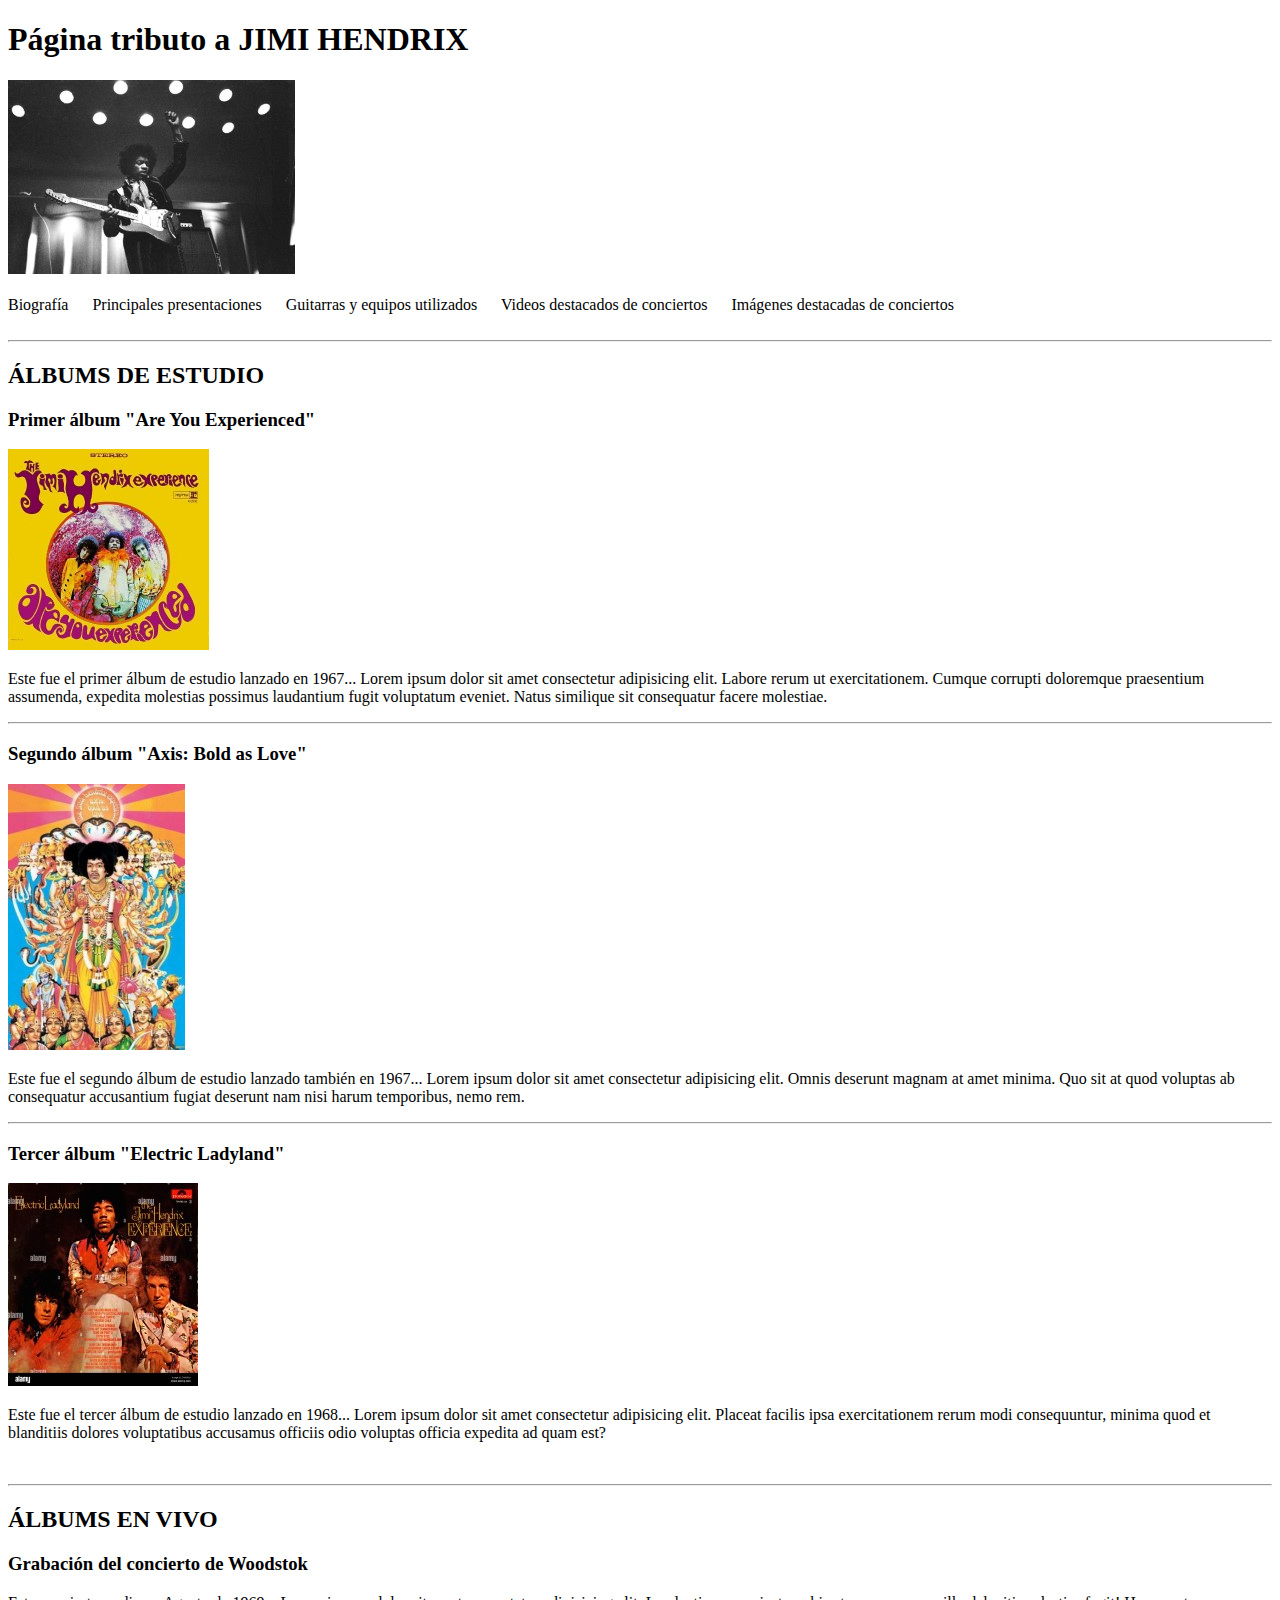
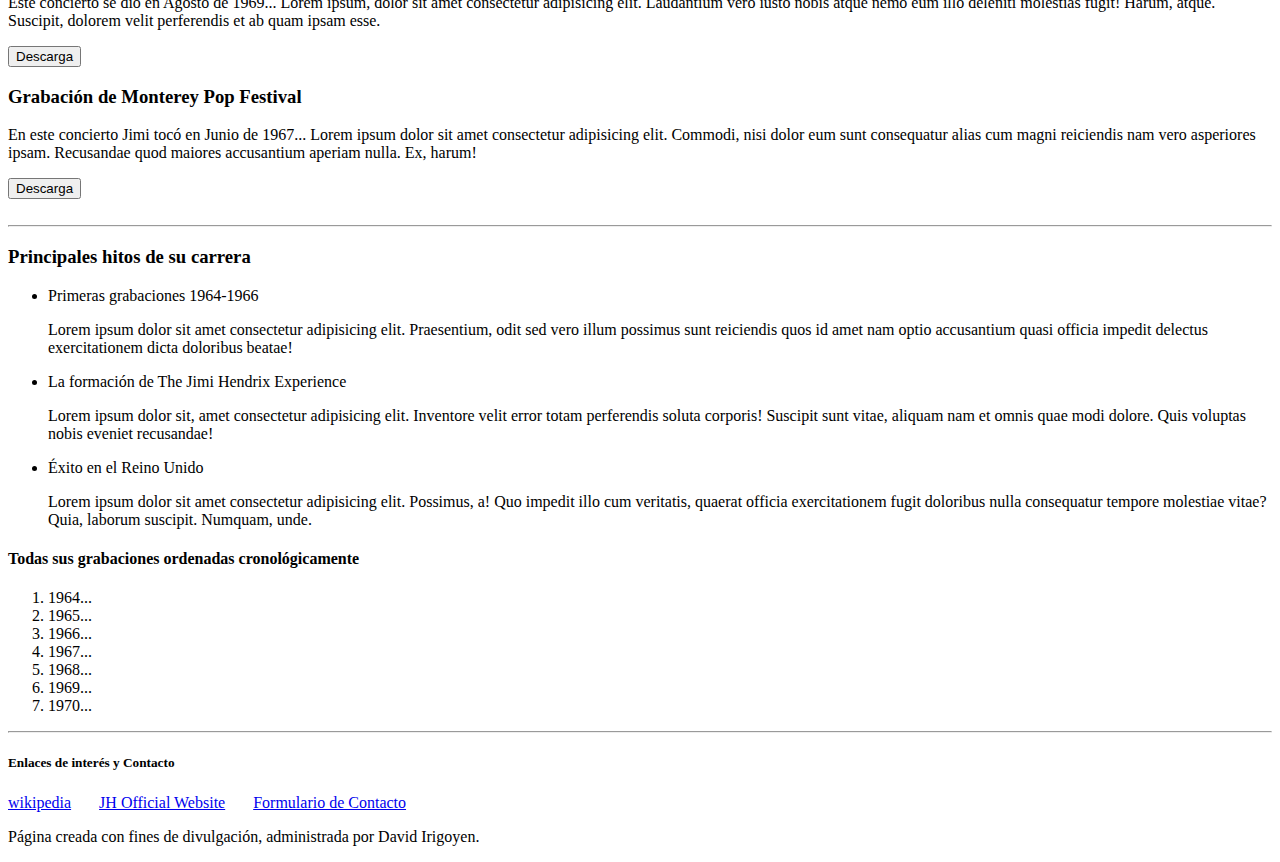
==== index.html @ 9075b4a0 "First commit: HTML file" ====
<!DOCTYPE html>
<html lang="es">

<head>
    <meta charset="UTF-8">
    <meta name="viewport" content="width=device-width, initial-scale=1.0">
    <title>Mi primer sitio web</title>
</head>

<body>
    <header>
        <h1> Página tributo a JIMI HENDRIX</h1>

        <div>

            <img src="Jimi-Hendrix-1967-Helsinki 2.jpg" />
 
         </div>
        
        <br />
        
        <div>
            <span>Biografía</span>&nbsp &nbsp &nbsp
            <span>Principales presentaciones</span>&nbsp &nbsp &nbsp
            <span>Guitarras y equipos utilizados</span>&nbsp &nbsp &nbsp
            <span>Videos destacados de conciertos</span>&nbsp &nbsp &nbsp
            <span>Imágenes destacadas de conciertos</span>
        <div />
     
    </header>
    
    <br />

    <hr />
    
    <main>

        <section>

            <h2>ÁLBUMS DE ESTUDIO</h2>

                <article>

                    <h3>Primer álbum "Are You Experienced"</h3>

                    <img src="Are_You_Experienced_-_US_cover-edit.jpg" 
                    
                    <div>

                        <p>Este fue el primer álbum de estudio lanzado en 1967... Lorem ipsum dolor sit amet consectetur adipisicing 
                            elit. Labore rerum ut exercitationem. Cumque corrupti doloremque praesentium assumenda, expedita molestias possimus laudantium fugit voluptatum eveniet. Natus
                            similique sit consequatur facere molestiae.</p>

                    </div>

                </article>
            
            <hr />    
                
                <article>

                    <h3>Segundo álbum "Axis: Bold as Love"</h3>

                    <img src="axis.jpg"

                    <div>

                        <p>Este fue el segundo álbum de estudio lanzado también en 1967... Lorem ipsum dolor sit amet consectetur 
                            adipisicing elit. Omnis deserunt magnam at amet minima. Quo sit at quod voluptas
                            ab consequatur accusantium fugiat deserunt nam nisi harum temporibus, nemo rem.</p>
                            
                    </div>
                    
                </article>

            <hr />

                <article>

                    <h3>Tercer álbum "Electric Ladyland"</h3>

                    <img src="electric ladyland.jpg"

                    <div>

                        <p>Este fue el tercer álbum de estudio lanzado en 1968... Lorem ipsum dolor sit amet 
                        consectetur adipisicing elit. Placeat facilis ipsa exercitationem rerum modi consequuntur,
                        minima quod et blanditiis dolores voluptatibus accusamus officiis odio voluptas officia expedita 
                        ad quam est?

                        </p>

                    </div>

                </article>

        </section>
                <br />
                <hr />
        <section>

            <h2>ÁLBUMS EN VIVO</h2>

                <article>

                    <h3>Grabación del concierto de Woodstok</h3>

                    <p>Este concierto se dio en Agosto de 1969... Lorem ipsum, dolor sit amet consectetur adipisicing elit. Laudantium vero iusto nobis atque nemo eum illo deleniti molestias fugit!
                    Harum, atque. Suscipit, dolorem velit perferendis et ab quam ipsam esse. </p>
                        
                    <button>Descarga</button>

                </article>

                <article>

                    <h3>Grabación de Monterey Pop Festival</h3>

                    <p>En este concierto Jimi tocó en Junio de 1967... Lorem ipsum dolor sit amet consectetur adipisicing elit. Commodi, nisi dolor eum sunt consequatur alias cum magni
                    reiciendis nam vero asperiores ipsam. Recusandae quod maiores accusantium aperiam nulla. Ex, harum!
                    </p>

                    <button>Descarga</button>

                </article>

        </section>
        <br />
        <hr />
        <section>
            <article>
                <h3>Principales hitos de su carrera</h3>

            <ul>
                <li>Primeras grabaciones 1964-1966</li>
                    <p>Lorem ipsum dolor sit amet consectetur adipisicing elit. Praesentium, odit sed vero illum possimus sunt reiciendis quos
                    id amet nam optio accusantium quasi officia impedit delectus exercitationem dicta doloribus beatae!</p>
                
                <li>La formación de The Jimi Hendrix Experience</li>
                    <p>Lorem ipsum dolor sit, amet consectetur adipisicing elit. Inventore velit error totam perferendis soluta corporis!
                    Suscipit sunt vitae, aliquam nam et omnis quae modi dolore. Quis voluptas nobis eveniet recusandae!</p>    
                
                <li>Éxito en el Reino Unido</li>
                    <p>Lorem ipsum dolor sit amet consectetur adipisicing elit. Possimus, a! Quo impedit illo cum veritatis, quaerat officia
                    exercitationem fugit doloribus nulla consequatur tempore molestiae vitae? Quia, laborum suscipit. Numquam, unde.</p>
                 
            </ul>
            
                <h4>Todas sus grabaciones ordenadas cronológicamente</h4>

                <ol>
                    <li>1964...</li>
                    <li>1965...</li>
                    <li>1966...</li>
                    <li>1967...</li>
                    <li>1968...</li>
                    <li>1969...</li>
                    <li>1970...</li>
                </ol>
            </article>
              
        </section>

    </main>

<hr />

<footer>
    
    <h5>Enlaces de interés y Contacto</h5>
       
    <div>
        <span> 
            <a href="https://es.wikipedia.org/wiki/Jimi_Hendrix">wikipedia</a>
        </span>
    &nbsp &nbsp &nbsp
        <span>
            <a href="https://www.jimihendrix.com/">JH Official Website</a>
        </span>
    &nbsp &nbsp &nbsp    
        <span>
            <a href="Formulario.html">Formulario de Contacto</a>
        </span>
    </div>

    <div>
        <p>Página creada con fines de divulgación, administrada por David Irigoyen.</p>
    </div>
    
</footer>

</body>

</html>
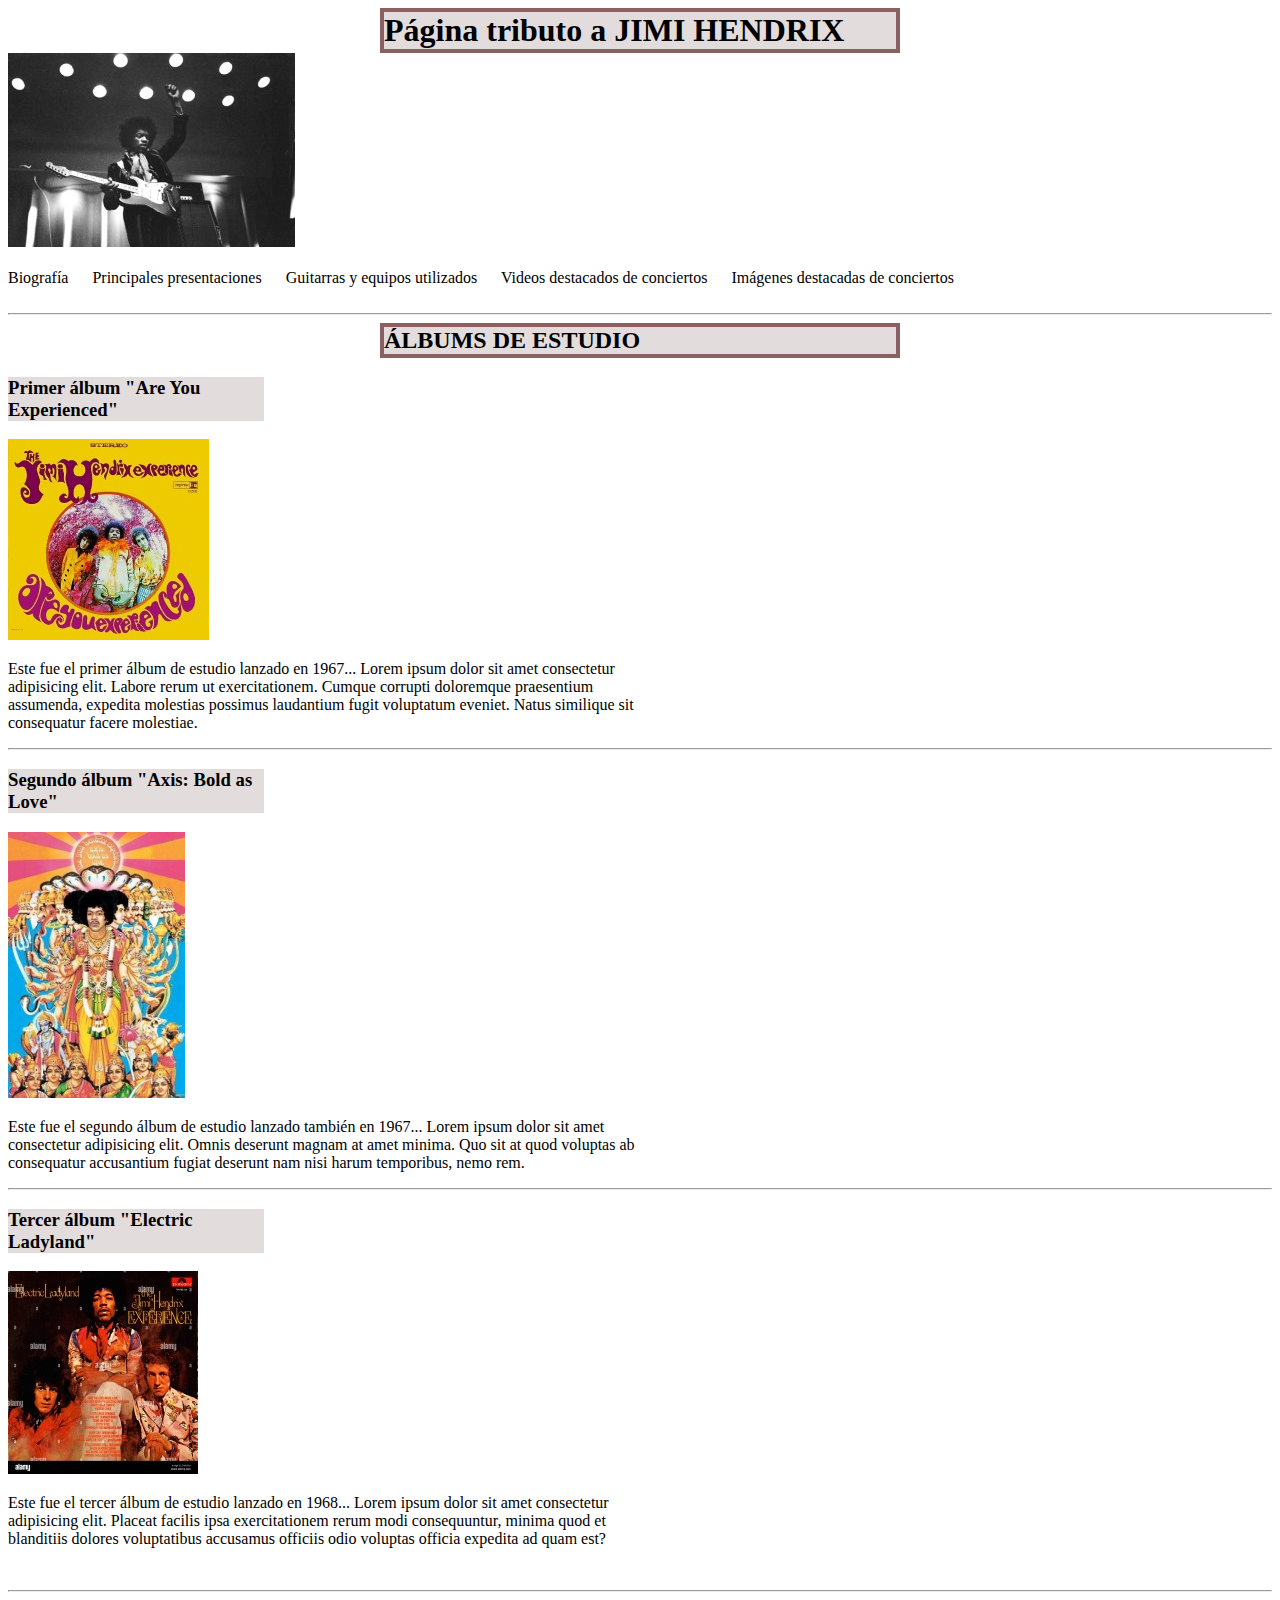
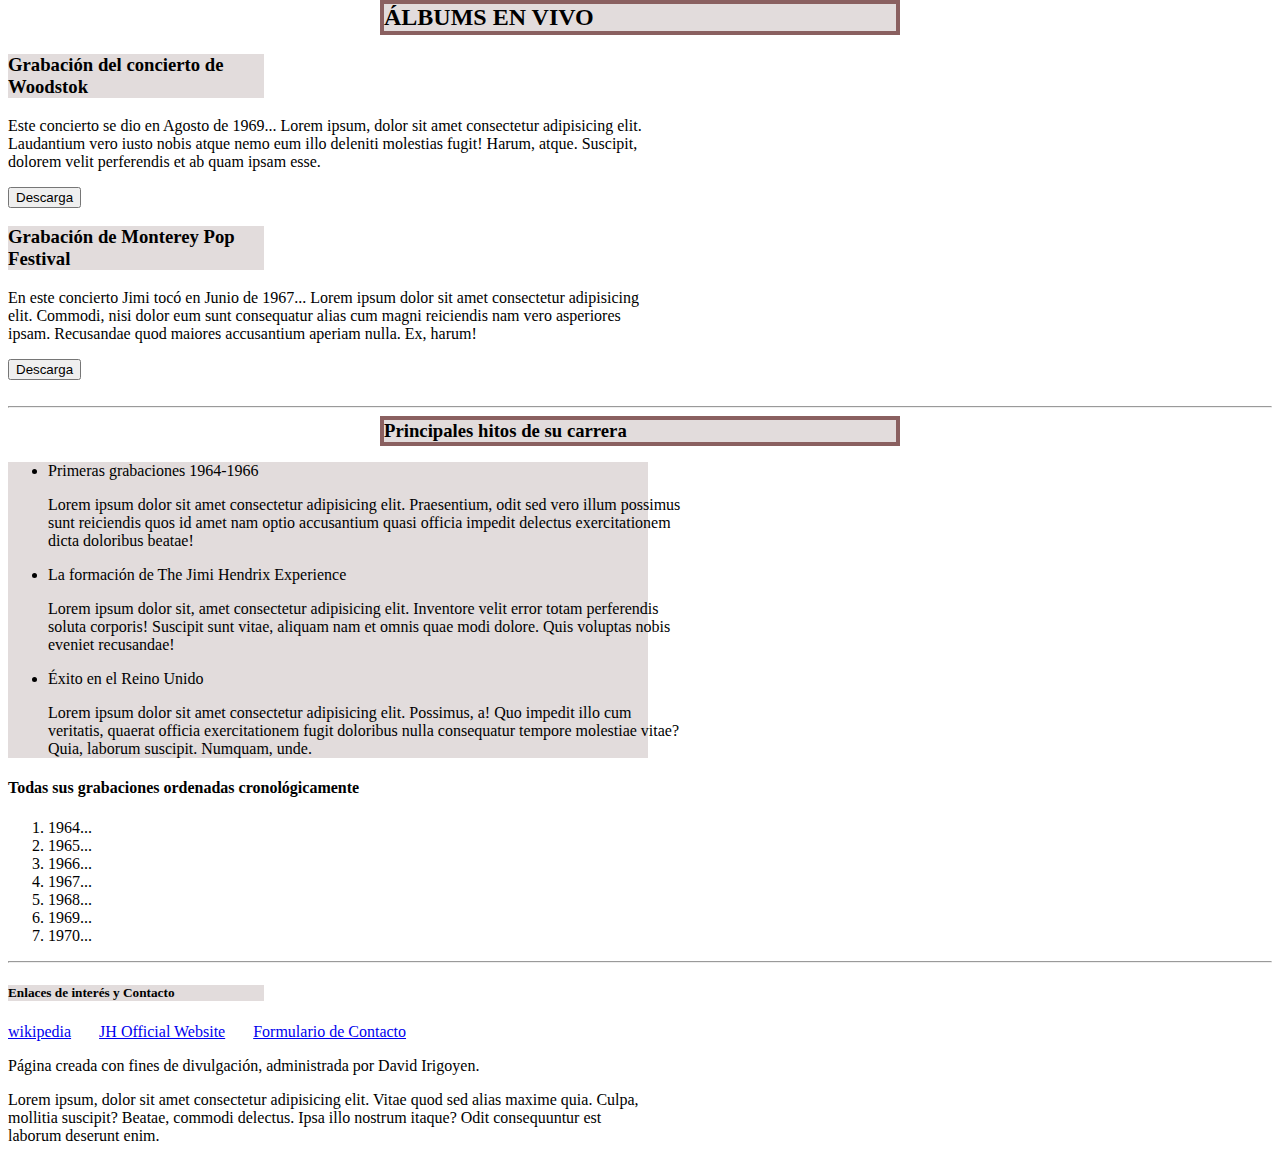
==== commit 9495920a: "Agregados de CSS" ====
--- a/index.html
+++ b/index.html
@@ -4,12 +4,14 @@
 <head>
     <meta charset="UTF-8">
     <meta name="viewport" content="width=device-width, initial-scale=1.0">
+    <link rel="stylesheet" href="styles.css" />
     <title>Mi primer sitio web</title>
 </head>
 
 <body>
     <header>
-        <h1> Página tributo a JIMI HENDRIX</h1>
+        
+        <h1 class="title"> Página tributo a JIMI HENDRIX</h1>
 
         <div>
 
@@ -37,11 +39,11 @@
 
         <section>
 
-            <h2>ÁLBUMS DE ESTUDIO</h2>
-
-                <article>
-
-                    <h3>Primer álbum "Are You Experienced"</h3>
+            <h2 class="title">ÁLBUMS DE ESTUDIO</h2>
+
+                <article>
+
+                    <h3 class="title2">Primer álbum "Are You Experienced"</h3>
 
                     <img src="Are_You_Experienced_-_US_cover-edit.jpg" 
                     
@@ -59,7 +61,7 @@
                 
                 <article>
 
-                    <h3>Segundo álbum "Axis: Bold as Love"</h3>
+                    <h3 class="title2">Segundo álbum "Axis: Bold as Love"</h3>
 
                     <img src="axis.jpg"
 
@@ -77,7 +79,7 @@
 
                 <article>
 
-                    <h3>Tercer álbum "Electric Ladyland"</h3>
+                    <h3 class="title2">Tercer álbum "Electric Ladyland"</h3>
 
                     <img src="electric ladyland.jpg"
 
@@ -99,11 +101,11 @@
                 <hr />
         <section>
 
-            <h2>ÁLBUMS EN VIVO</h2>
-
-                <article>
-
-                    <h3>Grabación del concierto de Woodstok</h3>
+            <h2 class="title">ÁLBUMS EN VIVO</h2>
+
+                <article>
+
+                    <h3 class="title2">Grabación del concierto de Woodstok</h3>
 
                     <p>Este concierto se dio en Agosto de 1969... Lorem ipsum, dolor sit amet consectetur adipisicing elit. Laudantium vero iusto nobis atque nemo eum illo deleniti molestias fugit!
                     Harum, atque. Suscipit, dolorem velit perferendis et ab quam ipsam esse. </p>
@@ -114,7 +116,7 @@
 
                 <article>
 
-                    <h3>Grabación de Monterey Pop Festival</h3>
+                    <h3 class="title2">Grabación de Monterey Pop Festival</h3>
 
                     <p>En este concierto Jimi tocó en Junio de 1967... Lorem ipsum dolor sit amet consectetur adipisicing elit. Commodi, nisi dolor eum sunt consequatur alias cum magni
                     reiciendis nam vero asperiores ipsam. Recusandae quod maiores accusantium aperiam nulla. Ex, harum!
@@ -129,22 +131,24 @@
         <hr />
         <section>
             <article>
-                <h3>Principales hitos de su carrera</h3>
-
-            <ul>
-                <li>Primeras grabaciones 1964-1966</li>
-                    <p>Lorem ipsum dolor sit amet consectetur adipisicing elit. Praesentium, odit sed vero illum possimus sunt reiciendis quos
-                    id amet nam optio accusantium quasi officia impedit delectus exercitationem dicta doloribus beatae!</p>
-                
-                <li>La formación de The Jimi Hendrix Experience</li>
-                    <p>Lorem ipsum dolor sit, amet consectetur adipisicing elit. Inventore velit error totam perferendis soluta corporis!
-                    Suscipit sunt vitae, aliquam nam et omnis quae modi dolore. Quis voluptas nobis eveniet recusandae!</p>    
-                
-                <li>Éxito en el Reino Unido</li>
-                    <p>Lorem ipsum dolor sit amet consectetur adipisicing elit. Possimus, a! Quo impedit illo cum veritatis, quaerat officia
-                    exercitationem fugit doloribus nulla consequatur tempore molestiae vitae? Quia, laborum suscipit. Numquam, unde.</p>
-                 
-            </ul>
+                <h3 class="title">Principales hitos de su carrera</h3>
+                    <div id="sucesos">
+                        <ul>
+                            <li>Primeras grabaciones 1964-1966</li>
+                                <p>Lorem ipsum dolor sit amet consectetur adipisicing elit. Praesentium, odit sed vero illum possimus sunt reiciendis quos
+                                id amet nam optio accusantium quasi officia impedit delectus exercitationem dicta doloribus beatae!</p>
+                            
+                            <li>La formación de The Jimi Hendrix Experience</li>
+                                <p>Lorem ipsum dolor sit, amet consectetur adipisicing elit. Inventore velit error totam perferendis soluta corporis!
+                                Suscipit sunt vitae, aliquam nam et omnis quae modi dolore. Quis voluptas nobis eveniet recusandae!</p>    
+                            
+                            <li>Éxito en el Reino Unido</li>
+                                <p>Lorem ipsum dolor sit amet consectetur adipisicing elit. Possimus, a! Quo impedit illo cum veritatis, quaerat officia
+                                exercitationem fugit doloribus nulla consequatur tempore molestiae vitae? Quia, laborum suscipit. Numquam, unde.</p>
+                             
+                         </ul>
+                    </div>
+              
             
                 <h4>Todas sus grabaciones ordenadas cronológicamente</h4>
 
@@ -167,7 +171,7 @@
 
 <footer>
     
-    <h5>Enlaces de interés y Contacto</h5>
+    <h5 class="title2">Enlaces de interés y Contacto</h5>
        
     <div>
         <span> 
@@ -185,6 +189,8 @@
 
     <div>
         <p>Página creada con fines de divulgación, administrada por David Irigoyen.</p>
+        <p>Lorem ipsum, dolor sit amet consectetur adipisicing elit. Vitae quod sed alias maxime quia. Culpa, mollitia suscipit?
+        Beatae, commodi delectus. Ipsa illo nostrum itaque? Odit consequuntur est laborum deserunt enim.</p>
     </div>
     
 </footer>
--- a/styles.css
+++ b/styles.css
@@ -0,0 +1,33 @@
+
+.title {
+    border: 4px solid rgb(138, 96, 96);
+    width: 40vw;
+    background-color: rgb(226, 220, 220);
+    margin: auto;
+}
+
+.title:hover {
+    background-color: rgb(209, 205, 195);
+}
+
+.title2 {
+    width: 20vw;
+    background-color: rgb(226, 220, 220);
+}
+
+p {
+    width: 50vw;
+}
+
+#sucesos {
+    background-color: rgb(226, 220, 220);
+    width: 50vw;
+}
+
+#sucesos:hover {
+    background-color: rgb(209, 205, 195);
+}
+
+
+
+
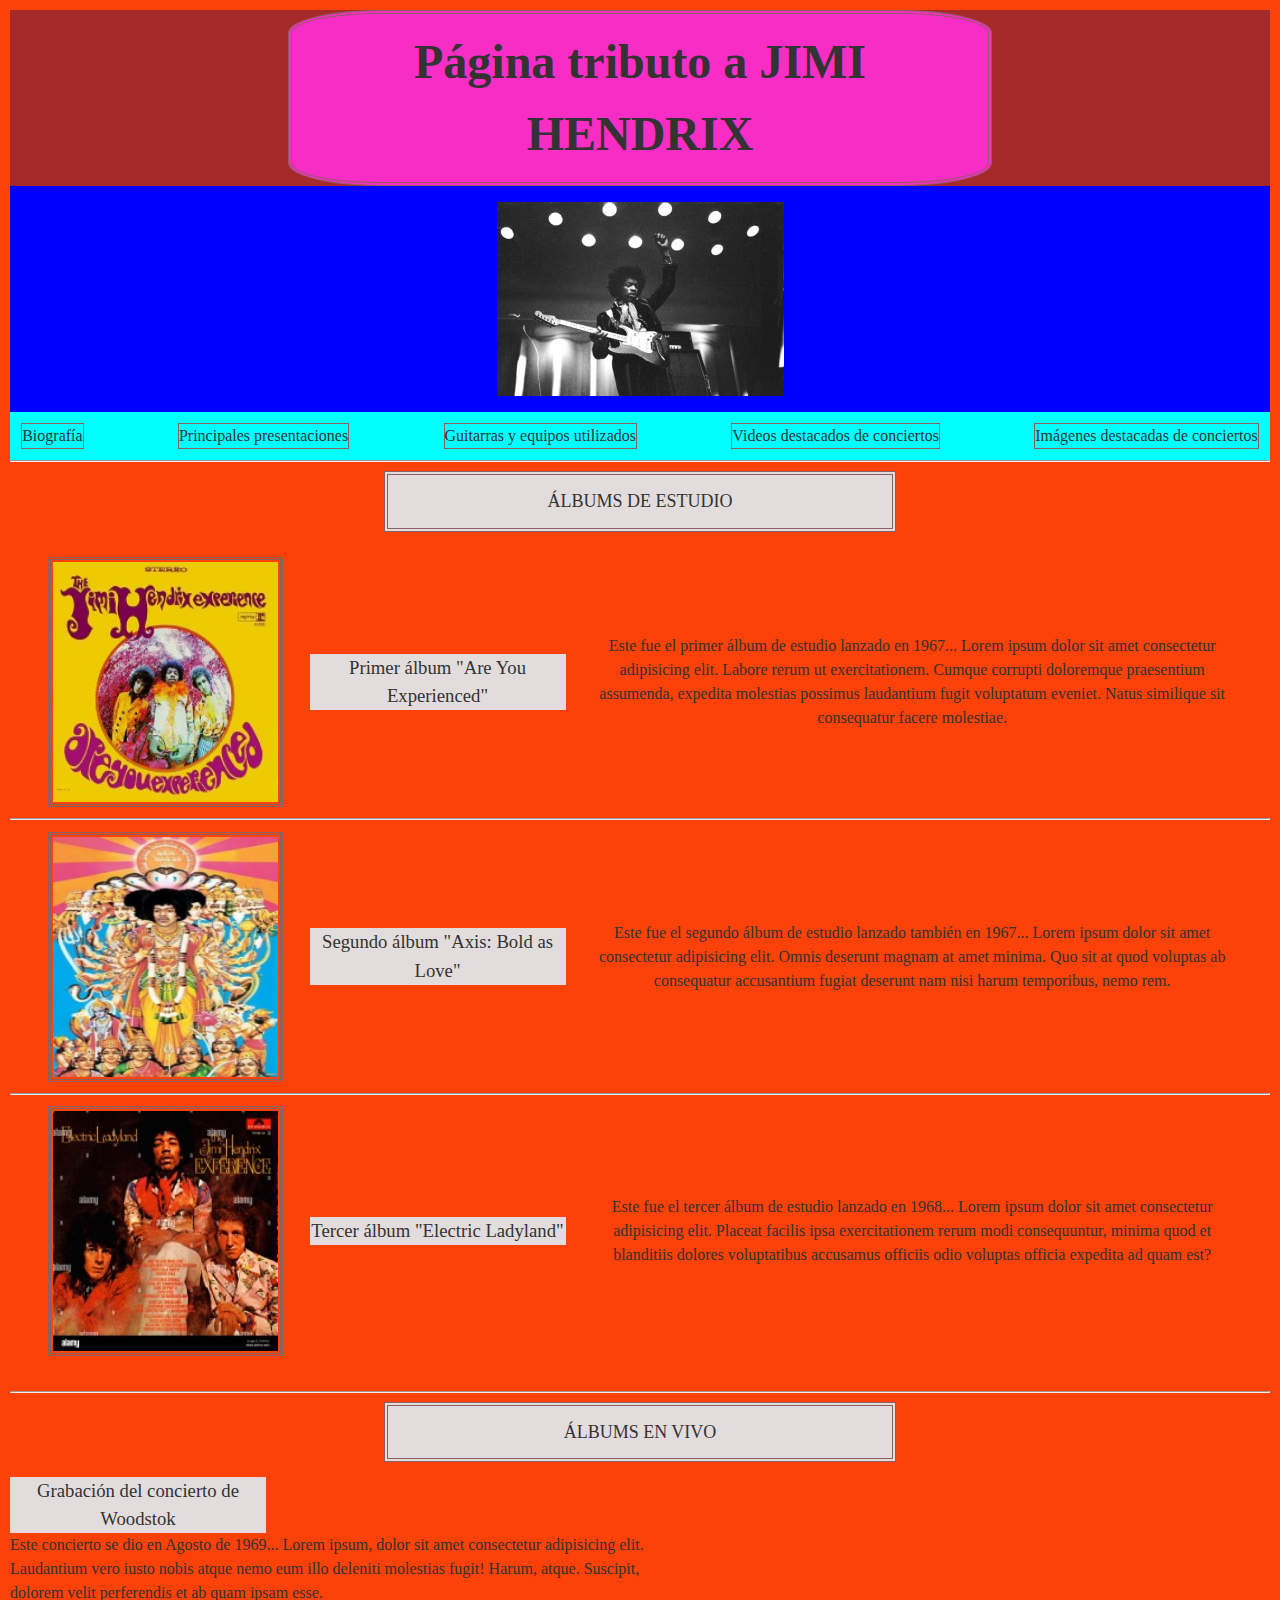
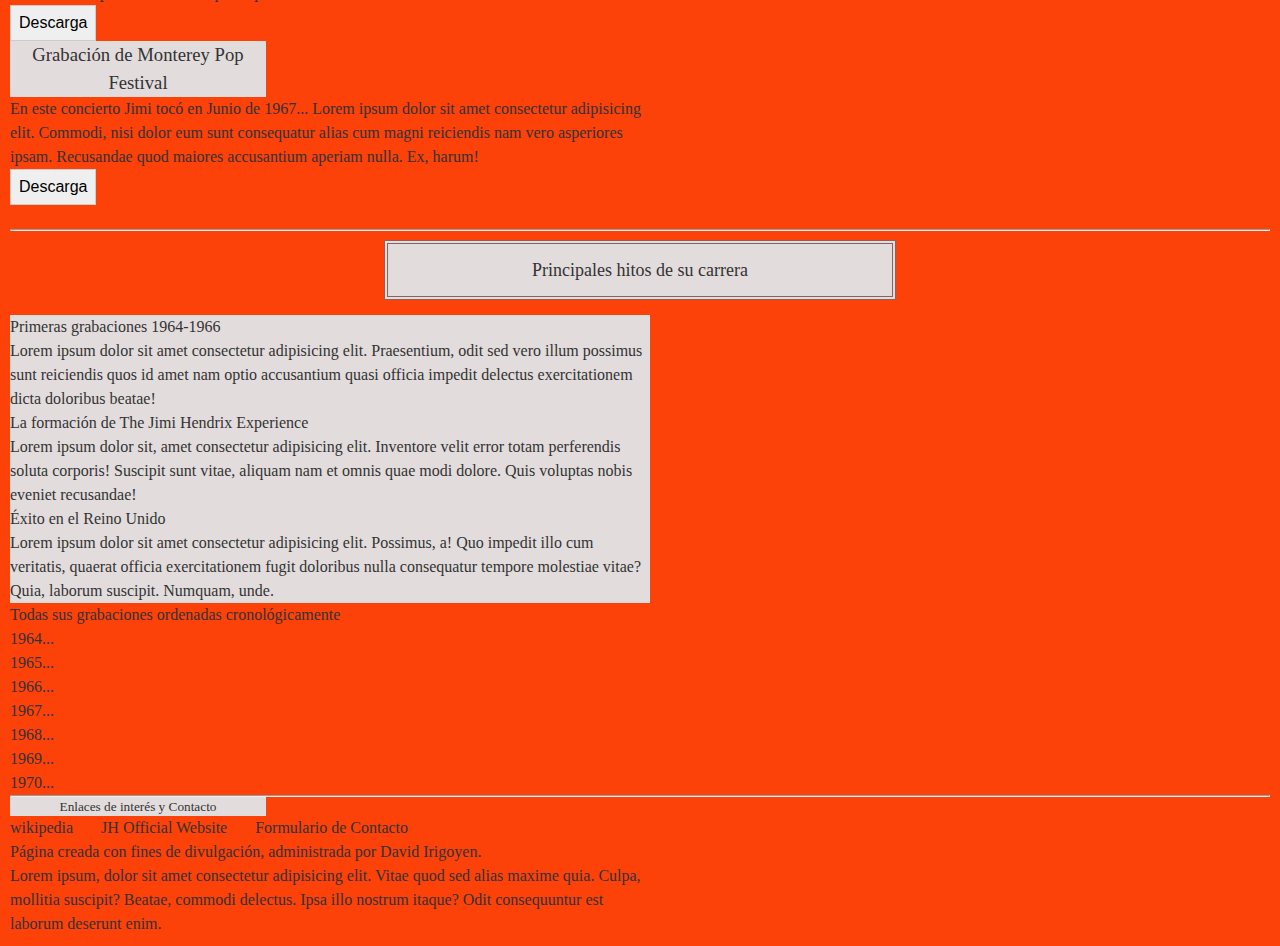
==== commit 3ae79ec5: "inprocess" ====
--- a/index.html
+++ b/index.html
@@ -4,36 +4,33 @@
 <head>
     <meta charset="UTF-8">
     <meta name="viewport" content="width=device-width, initial-scale=1.0">
-    <link rel="stylesheet" href="styles.css" />
+    <link rel="stylesheet" type="text/css" href="styles.css">
+    <link rel="stylesheet" href="reset.css">
     <title>Mi primer sitio web</title>
 </head>
 
 <body>
     <header>
         
-        <h1 class="title"> Página tributo a JIMI HENDRIX</h1>
-
-        <div>
-
-            <img src="Jimi-Hendrix-1967-Helsinki 2.jpg" />
- 
-         </div>
+        <div id="title1">
+            <h1>Página tributo a JIMI HENDRIX</h1>
+        </div>
         
-        <br />
+        <div id="imgprincipal">
+            <img  src="Jimi-Hendrix-1967-Helsinki 2.jpg" />
+        </div>
         
-        <div>
-            <span>Biografía</span>&nbsp &nbsp &nbsp
-            <span>Principales presentaciones</span>&nbsp &nbsp &nbsp
-            <span>Guitarras y equipos utilizados</span>&nbsp &nbsp &nbsp
-            <span>Videos destacados de conciertos</span>&nbsp &nbsp &nbsp
-            <span>Imágenes destacadas de conciertos</span>
-        <div />
+        <div id="ramasflex">
+            <span class="ramas">Biografía</span>&nbsp &nbsp &nbsp
+            <span class="ramas">Principales presentaciones</span>&nbsp &nbsp &nbsp
+            <span class="ramas">Guitarras y equipos utilizados</span>&nbsp &nbsp &nbsp
+            <span class="ramas">Videos destacados de conciertos</span>&nbsp &nbsp &nbsp
+            <span class="ramas">Imágenes destacadas de conciertos</span>
+        </div>
      
     </header>
     
-    <br />
-
-    <hr />
+            <hr />
     
     <main>
 
@@ -43,16 +40,13 @@
 
                 <article>
 
+                    
+                    <div class="albumsestudio">
                     <h3 class="title2">Primer álbum "Are You Experienced"</h3>
-
-                    <img src="Are_You_Experienced_-_US_cover-edit.jpg" 
-                    
-                    <div>
-
-                        <p>Este fue el primer álbum de estudio lanzado en 1967... Lorem ipsum dolor sit amet consectetur adipisicing 
-                            elit. Labore rerum ut exercitationem. Cumque corrupti doloremque praesentium assumenda, expedita molestias possimus laudantium fugit voluptatum eveniet. Natus
-                            similique sit consequatur facere molestiae.</p>
-
+                    <img class="img" src="Are_You_Experienced_-_US_cover-edit.jpg"\>       
+                    <p class="itempa">Este fue el primer álbum de estudio lanzado en 1967... Lorem ipsum dolor sit amet consectetur adipisicing 
+                        elit. Labore rerum ut exercitationem. Cumque corrupti doloremque praesentium assumenda, expedita molestias possimus laudantium fugit voluptatum eveniet. Natus
+                        similique sit consequatur facere molestiae.</p>
                     </div>
 
                 </article>
@@ -61,16 +55,12 @@
                 
                 <article>
 
+                    <div class="albumsestudio">
                     <h3 class="title2">Segundo álbum "Axis: Bold as Love"</h3>
-
-                    <img src="axis.jpg"
-
-                    <div>
-
-                        <p>Este fue el segundo álbum de estudio lanzado también en 1967... Lorem ipsum dolor sit amet consectetur 
-                            adipisicing elit. Omnis deserunt magnam at amet minima. Quo sit at quod voluptas
-                            ab consequatur accusantium fugiat deserunt nam nisi harum temporibus, nemo rem.</p>
-                            
+                    <img class="img" src="axis.jpg"/>
+                    <p class="itempa">Este fue el segundo álbum de estudio lanzado también en 1967... Lorem ipsum dolor sit amet consectetur 
+                    adipisicing elit. Omnis deserunt magnam at amet minima. Quo sit at quod voluptas
+                    ab consequatur accusantium fugiat deserunt nam nisi harum temporibus, nemo rem.</p>
                     </div>
                     
                 </article>
@@ -78,20 +68,14 @@
             <hr />
 
                 <article>
-
+                    
+                    <div class="albumsestudio">
                     <h3 class="title2">Tercer álbum "Electric Ladyland"</h3>
-
-                    <img src="electric ladyland.jpg"
-
-                    <div>
-
-                        <p>Este fue el tercer álbum de estudio lanzado en 1968... Lorem ipsum dolor sit amet 
+                    <img class="img" src="electric ladyland.jpg"/>
+                         <p class="itempa">Este fue el tercer álbum de estudio lanzado en 1968... Lorem ipsum dolor sit amet 
                         consectetur adipisicing elit. Placeat facilis ipsa exercitationem rerum modi consequuntur,
                         minima quod et blanditiis dolores voluptatibus accusamus officiis odio voluptas officia expedita 
-                        ad quam est?
-
-                        </p>
-
+                        ad quam est?</p>
                     </div>
 
                 </article>
--- a/styles.css
+++ b/styles.css
@@ -1,9 +1,46 @@
+body {
+    font-family: 'Lucida Sans', 'Lucida Sans Regular', 'Lucida Grande', 'Lucida Sans Unicode', Geneva, Verdana, sans-serif;
+    background-color: #fc4109;
+    color: #333;
+    margin: 10px;
+  }
+
+.img {
+    width: 235px;
+    height: 250px;
+    border: 3px double rgb(138, 96, 96);
+    padding: 2px;
+    order: -1;
+}
+
+.ramas {
+    border: 1px solid rgb(138, 96, 96);
+}
+
+#ramasflex {
+    background-color: aqua;
+    padding: 0.7em;    
+    display: flex;
+    justify-content: space-between;
+    align-items: center;
+}
+
+.ramas:hover {
+    background-color: rgb(209, 205, 195);
+}
 
 .title {
-    border: 4px solid rgb(138, 96, 96);
+    font-size: large;
+    border: 4px double rgb(138, 96, 96);
     width: 40vw;
     background-color: rgb(226, 220, 220);
     margin: auto;
+    margin-top: 0.5em;
+    margin-bottom: 0.8em;
+    padding: 0.7em;
+    display: flex;
+    justify-content: center;
+    text-align: center;
 }
 
 .title:hover {
@@ -13,10 +50,59 @@
 .title2 {
     width: 20vw;
     background-color: rgb(226, 220, 220);
+    padding: auto;
+    display: flex;
+    justify-content: center;
+    text-align: center;
+}
+
+.itempa {
+    text-align: center;
+}
+
+.albumsestudio {
+    padding: 0.7em;
+    display: flex;
+    flex-direction: row;
+    justify-content: space-evenly;
+    align-items: center;
+        
+}
+
+#title1 {
+    font-size: 1.5em;
+    border: 4px double rgb(138, 96, 96);
+    border-radius: 13%;
+    width: 55vw;
+    background-color: rgb(248, 45, 197);
+    margin: auto;
+    padding: 0.5em;
+    display: flex;
+    justify-content: center;
+    text-align: center;
+}
+
+#title1:hover {
+     background-color: #fc4109;
+}
+
+
+header {
+    background-color: brown;
 }
 
 p {
     width: 50vw;
+}
+
+#imgprincipal {
+    width: auto;
+    height: auto;
+    padding: 1em;
+    background-color: blue;
+    display: flex;
+    justify-content: center;
+    
 }
 
 #sucesos {
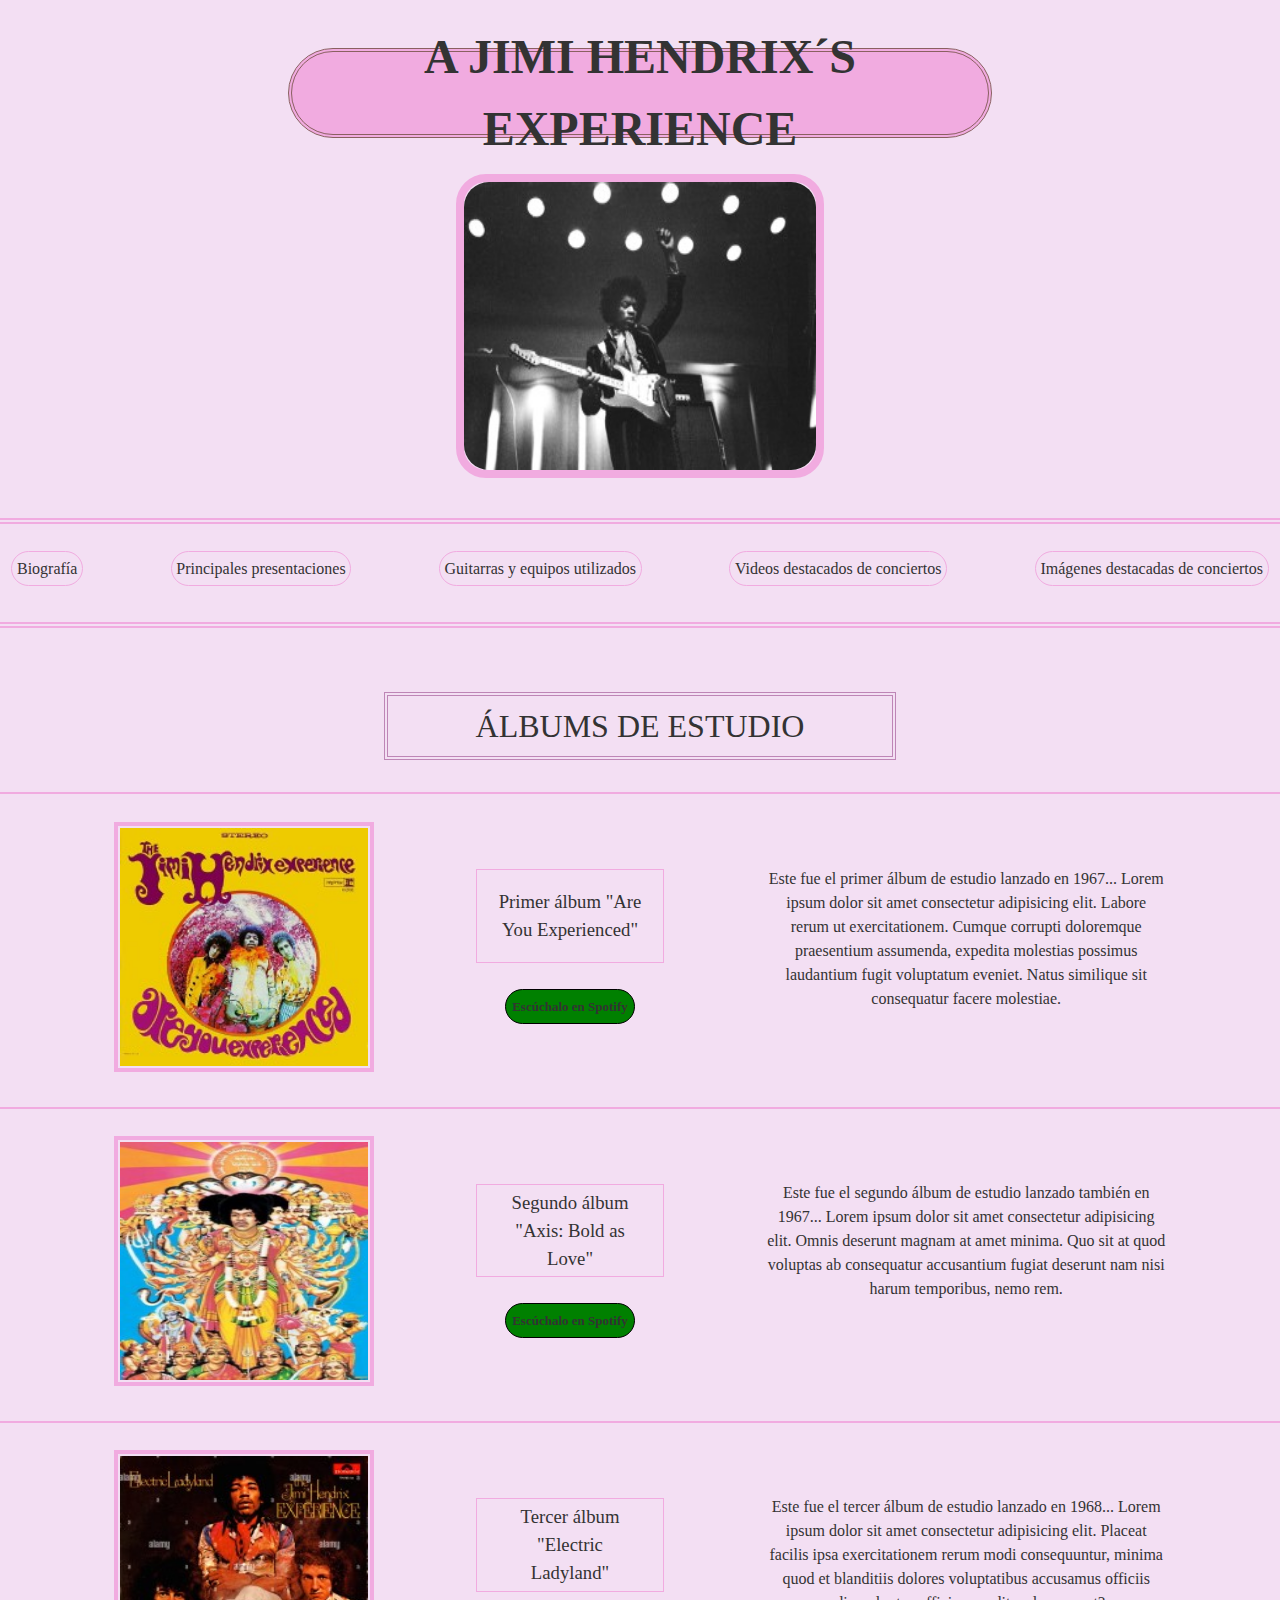
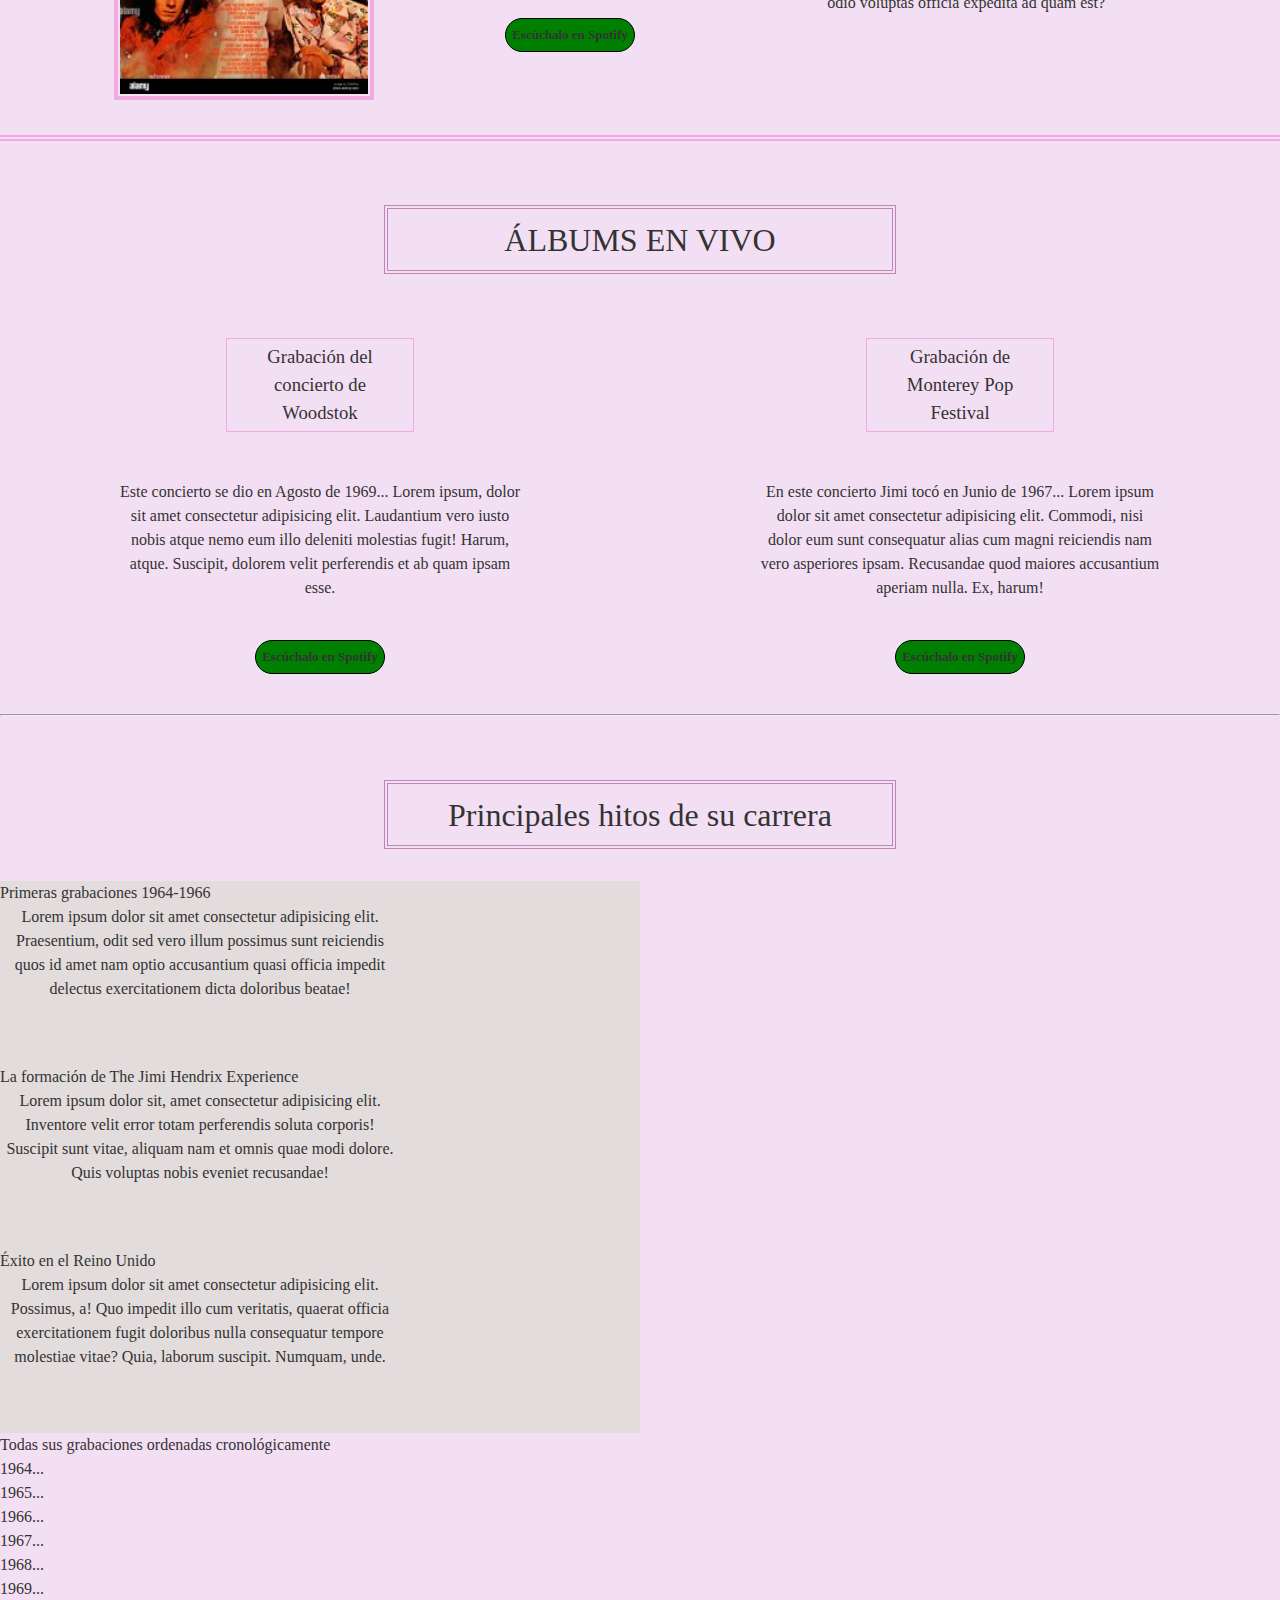
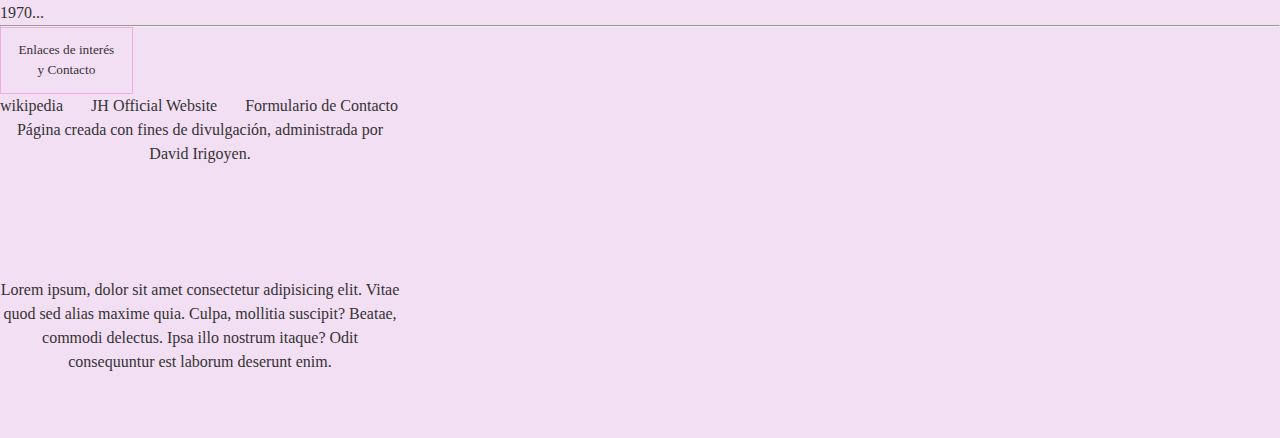
==== commit 1f960a4f: "Dandole estilo al proyecto con CSS y FlexBox" ====
--- a/index.html
+++ b/index.html
@@ -5,6 +5,7 @@
     <meta charset="UTF-8">
     <meta name="viewport" content="width=device-width, initial-scale=1.0">
     <link rel="stylesheet" type="text/css" href="styles.css">
+    <link rel="stylesheet" type="text/css" href="principalimgstyle.css">
     <link rel="stylesheet" href="reset.css">
     <title>Mi primer sitio web</title>
 </head>
@@ -13,66 +14,101 @@
     <header>
         
         <div id="title1">
-            <h1>Página tributo a JIMI HENDRIX</h1>
-        </div>
-        
-        <div id="imgprincipal">
-            <img  src="Jimi-Hendrix-1967-Helsinki 2.jpg" />
-        </div>
-        
+            <h1>A JIMI HENDRIX´S EXPERIENCE</h1>
+        </div>
+        
+
+        <div class="imgcontenedor">
+            <div class="imagenprincipal">
+                <img id="hendrixhel" src="Jimi-Hendrix-1967-Helsinki 2.jpg" />
+                <div class="imgcontent">
+                    <h3>Jimi Hendrix on Helsinski in 1967</h3>
+                </div>
+            </div>
+        </div>
+
+        <div class="bordeseparar"></div>
+        
+        </div>
+
+
         <div id="ramasflex">
-            <span class="ramas">Biografía</span>&nbsp &nbsp &nbsp
-            <span class="ramas">Principales presentaciones</span>&nbsp &nbsp &nbsp
-            <span class="ramas">Guitarras y equipos utilizados</span>&nbsp &nbsp &nbsp
-            <span class="ramas">Videos destacados de conciertos</span>&nbsp &nbsp &nbsp
-            <span class="ramas">Imágenes destacadas de conciertos</span>
+            <a href="#" class="ramas">Biografía</a>
+            <a href="#" class="ramas">Principales presentaciones</a>
+            <a href="#" class="ramas">Guitarras y equipos utilizados</a>
+            <a href="#" class="ramas">Videos destacados de conciertos</a>
+            <a href="#" class="ramas">Imágenes destacadas de conciertos</a>
         </div>
      
     </header>
-    
-            <hr />
-    
+
+        <div class="bordeseparar">
+        
+        </div>
+           
+
     <main>
 
         <section>
 
             <h2 class="title">ÁLBUMS DE ESTUDIO</h2>
 
-                <article>
-
-                    
+            <div class="bordesepararpoco">
+        
+            </div>
+
+                <article>
+                   
                     <div class="albumsestudio">
-                    <h3 class="title2">Primer álbum "Are You Experienced"</h3>
-                    <img class="img" src="Are_You_Experienced_-_US_cover-edit.jpg"\>       
-                    <p class="itempa">Este fue el primer álbum de estudio lanzado en 1967... Lorem ipsum dolor sit amet consectetur adipisicing 
+                        <div class="titulolinkspot">
+                            <h3 class="title2">Primer álbum "Are You Experienced"</h3>
+                            <div class="linkbuttonestudio">
+                                <a href="https://open.spotify.com/intl-es/album/3ok1qnMfMHuJTjPo5G0sQc?si=Rkl8ZJ1RTFmKpgc3orESlA" target="_blank">Escúchalo en Spotify</a>
+                            </div>
+                        </div>  
+                        <img class="img" src="Are_You_Experienced_-_US_cover-edit.jpg"\>       
+                        <p class="itempa">Este fue el primer álbum de estudio lanzado en 1967... Lorem ipsum dolor sit amet consectetur adipisicing 
                         elit. Labore rerum ut exercitationem. Cumque corrupti doloremque praesentium assumenda, expedita molestias possimus laudantium fugit voluptatum eveniet. Natus
                         similique sit consequatur facere molestiae.</p>
                     </div>
 
                 </article>
             
-            <hr />    
+                    <div class="bordesepararpoco">
+        
+                    </div>  
                 
                 <article>
 
                     <div class="albumsestudio">
-                    <h3 class="title2">Segundo álbum "Axis: Bold as Love"</h3>
-                    <img class="img" src="axis.jpg"/>
-                    <p class="itempa">Este fue el segundo álbum de estudio lanzado también en 1967... Lorem ipsum dolor sit amet consectetur 
-                    adipisicing elit. Omnis deserunt magnam at amet minima. Quo sit at quod voluptas
-                    ab consequatur accusantium fugiat deserunt nam nisi harum temporibus, nemo rem.</p>
-                    </div>
-                    
-                </article>
-
-            <hr />
-
-                <article>
-                    
+                        <div class="titulolinkspot">
+                            <h3 class="title2">Segundo álbum "Axis: Bold as Love"</h3>
+                            <div class="linkbuttonestudio">
+                                <a href="https://open.spotify.com/intl-es/album/3ok1qnMfMHuJTjPo5G0sQc?si=Rkl8ZJ1RTFmKpgc3orESlA" target="_blank">Escúchalo en Spotify</a>
+                            </div>
+                        </div>    
+                        <img class="img" src="axis.jpg"/>
+                        <p class="itempa">Este fue el segundo álbum de estudio lanzado también en 1967... Lorem ipsum dolor sit amet consectetur 
+                        adipisicing elit. Omnis deserunt magnam at amet minima. Quo sit at quod voluptas
+                        ab consequatur accusantium fugiat deserunt nam nisi harum temporibus, nemo rem.</p>
+                    </div>
+                    
+                </article>
+
+                    <div class="bordesepararpoco">
+        
+                    </div>
+
+                <article>
                     <div class="albumsestudio">
-                    <h3 class="title2">Tercer álbum "Electric Ladyland"</h3>
-                    <img class="img" src="electric ladyland.jpg"/>
-                         <p class="itempa">Este fue el tercer álbum de estudio lanzado en 1968... Lorem ipsum dolor sit amet 
+                        <div class="titulolinkspot">
+                            <h3 class="title2">Tercer álbum "Electric Ladyland"</h3>
+                            <div class="linkbuttonestudio">
+                                <a href="https://open.spotify.com/intl-es/album/3ok1qnMfMHuJTjPo5G0sQc?si=Rkl8ZJ1RTFmKpgc3orESlA" target="_blank">Escúchalo en Spotify</a>
+                            </div>
+                        </div>
+                        <img class="img" src="electric ladyland.jpg"/>
+                        <p class="itempa">Este fue el tercer álbum de estudio lanzado en 1968... Lorem ipsum dolor sit amet 
                         consectetur adipisicing elit. Placeat facilis ipsa exercitationem rerum modi consequuntur,
                         minima quod et blanditiis dolores voluptatibus accusamus officiis odio voluptas officia expedita 
                         ad quam est?</p>
@@ -81,36 +117,55 @@
                 </article>
 
         </section>
-                <br />
-                <hr />
+                
+            <div class="bordeseparar"></div>
+        
+            </div>
+
         <section>
 
             <h2 class="title">ÁLBUMS EN VIVO</h2>
 
-                <article>
-
-                    <h3 class="title2">Grabación del concierto de Woodstok</h3>
-
-                    <p>Este concierto se dio en Agosto de 1969... Lorem ipsum, dolor sit amet consectetur adipisicing elit. Laudantium vero iusto nobis atque nemo eum illo deleniti molestias fugit!
-                    Harum, atque. Suscipit, dolorem velit perferendis et ab quam ipsam esse. </p>
+            <div class="albumsvivo">
+               
+                <article>
+                    
+                    <div id="Woodstock">
+                    
+                        <h3 class="title2">Grabación del concierto de Woodstok</h3>
+
+                        <p>Este concierto se dio en Agosto de 1969... Lorem ipsum, dolor sit amet consectetur adipisicing elit. Laudantium vero iusto nobis atque nemo eum illo deleniti molestias fugit!
+                        Harum, atque. Suscipit, dolorem velit perferendis et ab quam ipsam esse. </p>
                         
-                    <button>Descarga</button>
-
-                </article>
-
-                <article>
-
-                    <h3 class="title2">Grabación de Monterey Pop Festival</h3>
-
-                    <p>En este concierto Jimi tocó en Junio de 1967... Lorem ipsum dolor sit amet consectetur adipisicing elit. Commodi, nisi dolor eum sunt consequatur alias cum magni
-                    reiciendis nam vero asperiores ipsam. Recusandae quod maiores accusantium aperiam nulla. Ex, harum!
-                    </p>
-
-                    <button>Descarga</button>
-
-                </article>
+                        <div class="linkbuttonvivo">
+                            <a href="https://open.spotify.com/intl-es/album/3ok1qnMfMHuJTjPo5G0sQc?si=Rkl8ZJ1RTFmKpgc3orESlA" target="_blank">Escúchalo en Spotify</a>
+                        </div>
+                    
+                    </div>
+                    
+
+                </article>
+
+                <article>
+
+                    <div id="monterey">
+                        <h3 class="title2">Grabación de Monterey Pop Festival</h3>
+
+                        <p>En este concierto Jimi tocó en Junio de 1967... Lorem ipsum dolor sit amet consectetur adipisicing elit. Commodi, nisi dolor eum sunt consequatur alias cum magni
+                        reiciendis nam vero asperiores ipsam. Recusandae quod maiores accusantium aperiam nulla. Ex, harum!
+                        </p>
+                        <div class="linkbuttonvivo">
+                            <a href="https://open.spotify.com/intl-es/album/6NdaU4JVYrQAxDOSrG0aPF?si=NhKZKq6hRC6DKg2O0Ido8Q" target="_blank">Escúchalo en Spotify</a>
+                        </div>
+                        
+                    </div>
+                
+                </article>
+
+            </div>
 
         </section>
+        
         <br />
         <hr />
         <section>
--- a/styles.css
+++ b/styles.css
@@ -1,59 +1,83 @@
 body {
     font-family: 'Lucida Sans', 'Lucida Sans Regular', 'Lucida Grande', 'Lucida Sans Unicode', Geneva, Verdana, sans-serif;
-    background-color: #fc4109;
-    color: #333;
-    margin: 10px;
+    margin: 0;
+    background-color: rgb(243, 223, 243);
   }
 
+header, main, footer {
+    margin: 0;
+    padding: 0;
+}
+
+header {
+    background-color: rgb(243, 223, 243);
+}
+
+p {
+    width: 25em;
+    height: 10em;
+    display: flex;
+    text-align: center;
+
+}
+
+button {
+    border: 1px solid black;
+    padding: 0.5em;
+    display: flex;
+}
+
 .img {
-    width: 235px;
+    width: 260px;
     height: 250px;
-    border: 3px double rgb(138, 96, 96);
+    border: 0.3em solid rgb(241, 171, 224);
     padding: 2px;
     order: -1;
 }
 
 .ramas {
-    border: 1px solid rgb(138, 96, 96);
-}
-
-#ramasflex {
-    background-color: aqua;
-    padding: 0.7em;    
-    display: flex;
-    justify-content: space-between;
-    align-items: center;
+    border: 1px solid rgb(241, 171, 224);
+    padding: 0.3em;
+    border-radius: 50px ;
 }
 
 .ramas:hover {
-    background-color: rgb(209, 205, 195);
+    background-color: rgb(241, 171, 224);
 }
 
 .title {
     font-size: large;
-    border: 4px double rgb(138, 96, 96);
+    border: 4px double rgb(190, 133, 182);
     width: 40vw;
-    background-color: rgb(226, 220, 220);
-    margin: auto;
-    margin-top: 0.5em;
-    margin-bottom: 0.8em;
-    padding: 0.7em;
+    background-color: rgb(243, 223, 243);
+    margin: auto;
+    margin-top: 2em;
+    margin-bottom: 1em;
+    padding: 0.2em;
+    font-size: 2em;
     display: flex;
     justify-content: center;
     text-align: center;
 }
 
 .title:hover {
-    background-color: rgb(209, 205, 195);
+    background-color: rgb(241, 171, 224);
 }
 
 .title2 {
-    width: 20vw;
-    background-color: rgb(226, 220, 220);
-    padding: auto;
-    display: flex;
-    justify-content: center;
-    text-align: center;
+    width: 10em;
+    height: 5em;
+    border: 1px solid rgb(241, 171, 224); 
+    padding: 1em;
+    background-color: rgb(243, 223, 243);
+    display: flex;
+    justify-content: center;
+    align-items: center;
+    text-align: center;
+}
+
+.title2:hover {
+    background-color: rgb(241, 171, 224);
 }
 
 .itempa {
@@ -61,49 +85,124 @@
 }
 
 .albumsestudio {
+    background-color: rgb(243, 223, 243);
     padding: 0.7em;
     display: flex;
     flex-direction: row;
     justify-content: space-evenly;
     align-items: center;
-        
+}
+
+.titulolinkspot {
+    display: flex;
+    flex-direction: column;
+    align-items: center;
+}
+
+.titulolinkspot .linkbuttonestudio {
+    margin-top: 2em;
+    display: flex;
+    justify-items: first baseline;
+}
+
+.albumsvivo {
+    display: flex;
+    flex-direction: row;
+    justify-content: space-around;
+    align-items: center;
+       
+}
+
+.linkbuttonestudio {
+    border: 1px solid black;
+    border-radius: 25px;
+    background-color: green;
+    font-weight: bold;
+    font-size: small;
+    padding: 0.5em;
+}
+
+.linkbuttonvivo {
+    border: 1px solid black;
+    border-radius: 25px;
+    background-color: green;
+    font-weight: bold;
+    font-size: small;
+    padding: 0.5em;
+    
+}
+
+.bordeseparar {
+    border-top: 0.4em double rgb(241, 171, 224);
+    margin-top: 1.5em;
+    margin-bottom: 1em;
+}
+
+.bordesepararpoco {
+    border-top: 0.15em double rgb(241, 171, 224);
+    margin-top: 1.5em;
+    margin-bottom: 1em;
+}
+
+#ramasflex {
+    margin-top: 0em;
+    background-color: rgb(243, 223, 243);
+    padding: 0.7em;    
+    display: flex;
+    justify-content: space-between;
+    align-items: center;
+}
+
+#Woodstock {
+    margin: auto;
+    margin-top: 1em;
+    padding: 1em;
+    display: flex;
+    flex-direction: column;
+    justify-content: center;
+    align-items: center;
+    
+}
+
+#Woodstock p {
+    margin-top: 3em;
+}
+
+#monterey {
+    margin: auto;
+    margin-top: 1em;
+    padding: 1em;
+    display: flex;
+    flex-direction: column;
+    justify-content: center;
+    align-items: center;
+}
+
+#monterey p {
+    margin-top: 3em;
 }
 
 #title1 {
     font-size: 1.5em;
     border: 4px double rgb(138, 96, 96);
-    border-radius: 13%;
+    border-radius: 50px;
     width: 55vw;
-    background-color: rgb(248, 45, 197);
-    margin: auto;
-    padding: 0.5em;
-    display: flex;
-    justify-content: center;
+    height: 7vw;
+    background-color: rgb(241, 171, 224);
+    margin: auto;
+    margin-bottom: 1.5em;
+    margin-top: 2em;
+    padding: 1em;
+    display: flex;
+    justify-content: center;
+    align-items: center;
     text-align: center;
 }
 
 #title1:hover {
-     background-color: #fc4109;
-}
-
-
-header {
-    background-color: brown;
-}
-
-p {
-    width: 50vw;
-}
-
-#imgprincipal {
-    width: auto;
-    height: auto;
-    padding: 1em;
-    background-color: blue;
-    display: flex;
-    justify-content: center;
-    
-}
+     background-color: rgb(243, 223, 243);
+}
+
 
 #sucesos {
     background-color: rgb(226, 220, 220);
--- a/principalimgstyle.css
+++ b/principalimgstyle.css
@@ -0,0 +1,53 @@
+.imgcontenedor{
+    margin-top: 1em;
+    margin-bottom: 2.5em;
+    border-radius: 30px;
+    display: flex;
+    justify-content: center;
+    align-items: center;
+
+}
+
+.imagenprincipal{
+    border: 0.5em solid rgb(241, 171, 224);
+    border-radius: 30px;
+    position: relative;
+    display: flex;
+    justify-content: center;
+    align-items: center;
+}
+
+#hendrixhel{
+    width: 22em;
+    height: 18em;
+    display: block;
+    margin: auto;
+    border-radius: 25px;
+}
+
+.imgcontent{
+    border-radius: 30px;
+    width: 22em;
+    height: 18em;
+    top: 0;
+    left: 0;
+    position: absolute;
+    background: rgba(0, 0, 0, 0.6);
+    display: flex;
+    justify-content: center;
+    align-items: center;
+    text-align: center;
+    flex-direction: column;
+    opacity: 0;
+    transition: 0.6s;
+}
+
+.imgcontent:hover{
+    opacity: 1;
+}
+
+.imgcontent h3 {
+    font-size: 30px;
+    color: rgb(241, 171, 224);
+    margin-bottom: 15px;
+}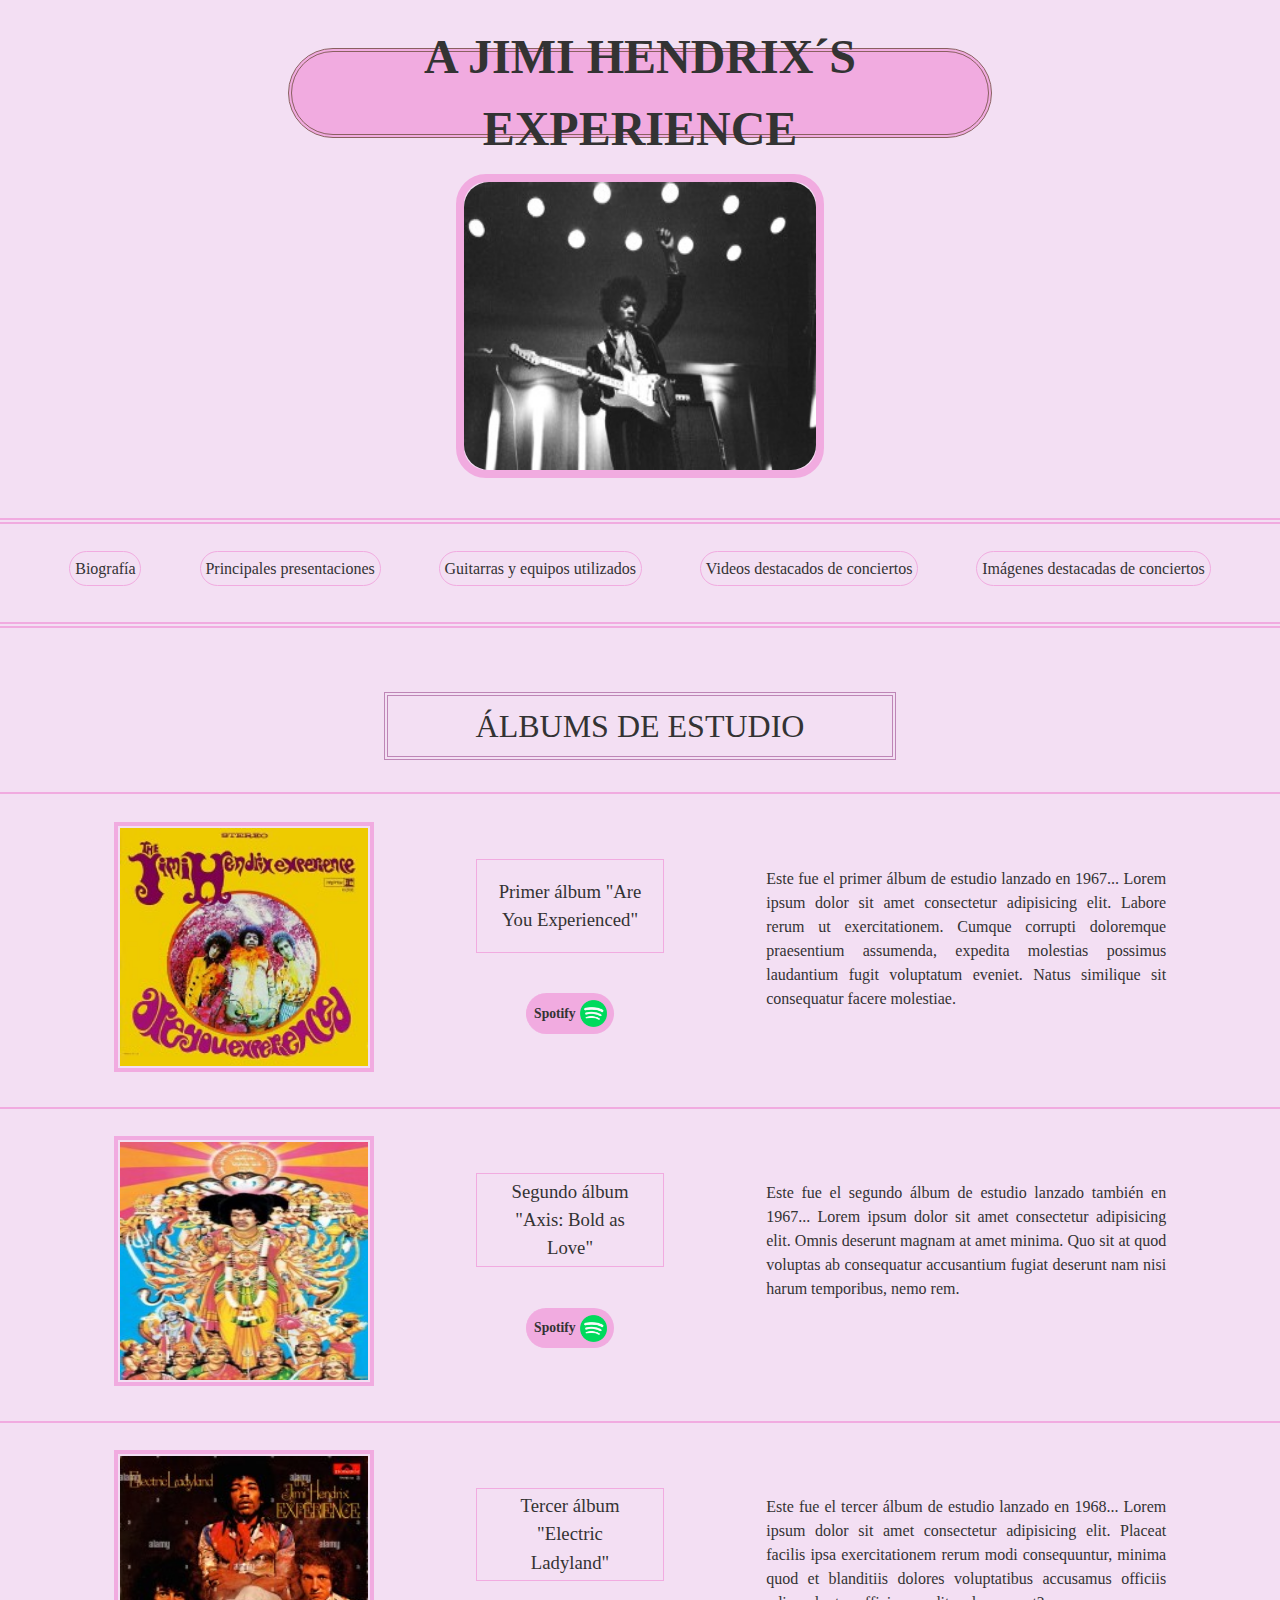
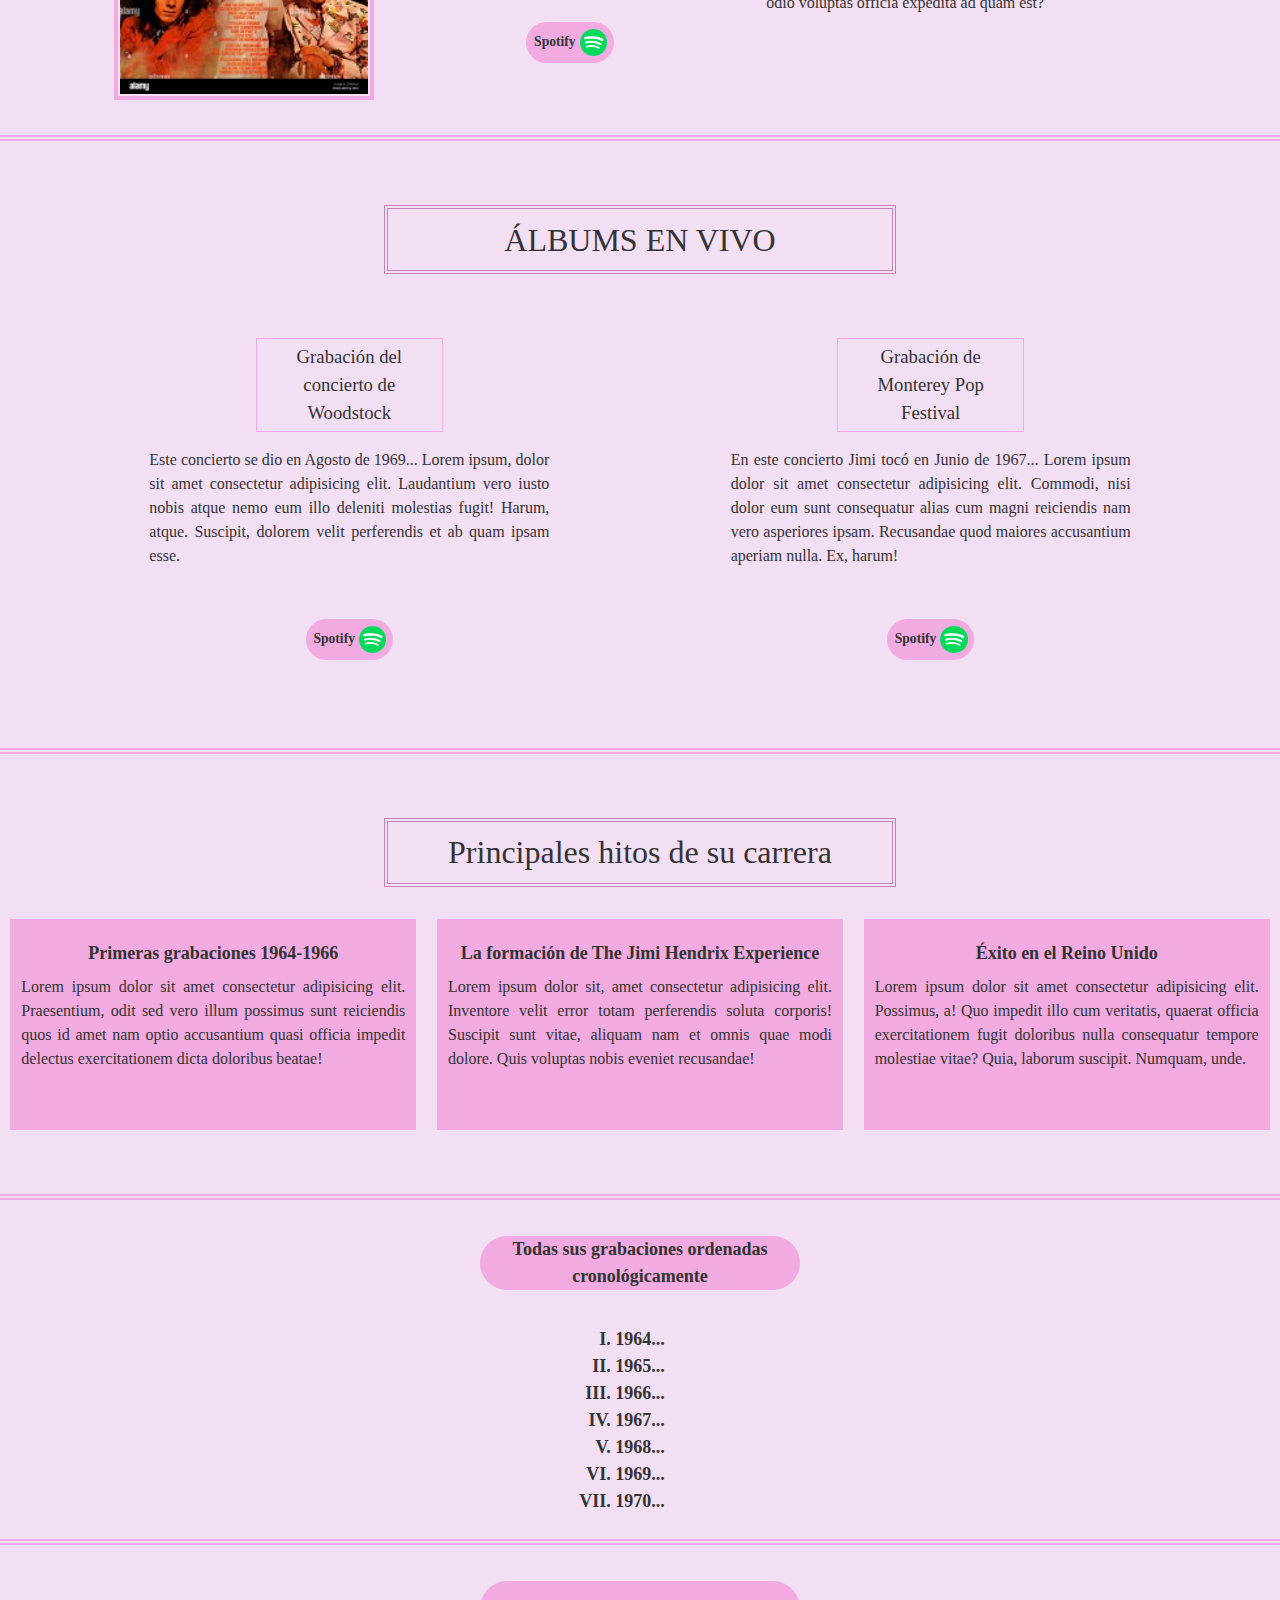
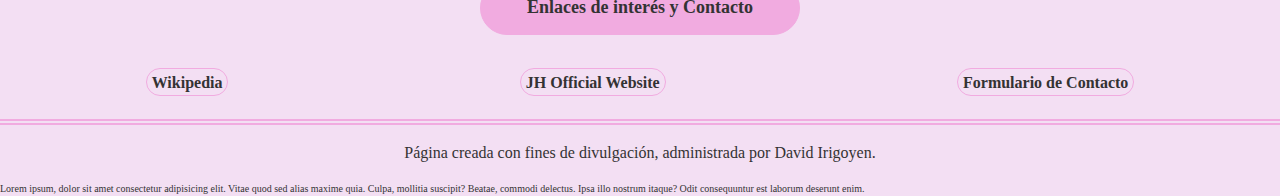
==== commit 15871c61: "página casi lista usando Html, CSS, y FlexBox, de las lecciones del Prep-Course de Henry" ====
--- a/index.html
+++ b/index.html
@@ -29,9 +29,6 @@
 
         <div class="bordeseparar"></div>
         
-        </div>
-
-
         <div id="ramasflex">
             <a href="#" class="ramas">Biografía</a>
             <a href="#" class="ramas">Principales presentaciones</a>
@@ -42,9 +39,7 @@
      
     </header>
 
-        <div class="bordeseparar">
-        
-        </div>
+        <div class="bordeseparar"></div>
            
 
     <main>
@@ -53,58 +48,67 @@
 
             <h2 class="title">ÁLBUMS DE ESTUDIO</h2>
 
-            <div class="bordesepararpoco">
-        
-            </div>
+            <div class="bordesepararpoco"></div>
 
                 <article>
                    
                     <div class="albumsestudio">
                         <div class="titulolinkspot">
                             <h3 class="title2">Primer álbum "Are You Experienced"</h3>
-                            <div class="linkbuttonestudio">
-                                <a href="https://open.spotify.com/intl-es/album/3ok1qnMfMHuJTjPo5G0sQc?si=Rkl8ZJ1RTFmKpgc3orESlA" target="_blank">Escúchalo en Spotify</a>
-                            </div>
+                                <div class="linkbutton">    
+                                    <a href="https://open.spotify.com/intl-es/album/7rSZXXHHvIhF4yUFdaOCy9?si=ae_PTJVMQtuLHUDiPmm3bg" target="_blank">
+                                        <div class="flexinsidebutton">
+                                            <div class="spotifyitem">Spotify</div>
+                                            <div class="spotifyimg"><img src="Spotify_logo_symbol.png" alt=""></div>
+                                        </div>                                        
+                                    </a>
+                                </div>
                         </div>  
-                        <img class="img" src="Are_You_Experienced_-_US_cover-edit.jpg"\>       
-                        <p class="itempa">Este fue el primer álbum de estudio lanzado en 1967... Lorem ipsum dolor sit amet consectetur adipisicing 
-                        elit. Labore rerum ut exercitationem. Cumque corrupti doloremque praesentium assumenda, expedita molestias possimus laudantium fugit voluptatum eveniet. Natus
-                        similique sit consequatur facere molestiae.</p>
+                            <img class="img" src="Are_You_Experienced_-_US_cover-edit.jpg"\>       
+                            <p class="itempa">Este fue el primer álbum de estudio lanzado en 1967... Lorem ipsum dolor sit amet consectetur adipisicing 
+                            elit. Labore rerum ut exercitationem. Cumque corrupti doloremque praesentium assumenda, expedita molestias possimus laudantium fugit voluptatum eveniet. Natus
+                            similique sit consequatur facere molestiae.</p>
                     </div>
 
                 </article>
             
-                    <div class="bordesepararpoco">
-        
-                    </div>  
+                    <div class="bordesepararpoco"></div>  
                 
                 <article>
 
                     <div class="albumsestudio">
                         <div class="titulolinkspot">
                             <h3 class="title2">Segundo álbum "Axis: Bold as Love"</h3>
-                            <div class="linkbuttonestudio">
-                                <a href="https://open.spotify.com/intl-es/album/3ok1qnMfMHuJTjPo5G0sQc?si=Rkl8ZJ1RTFmKpgc3orESlA" target="_blank">Escúchalo en Spotify</a>
+                            <div class="linkbutton">
+                                <a href="https://open.spotify.com/intl-es/album/3uFZf8rykoHo7XMIQVYW6r?si=8nMtAmoxTuaelRqeoB7Acg" target="_blank">
+                                    <div class="flexinsidebutton">
+                                        <div class="spotifyitem">Spotify</div>
+                                        <div class="spotifyimg"><img src="Spotify_logo_symbol.png" alt=""></div>
+                                    </div>
+                                </a>
                             </div>
                         </div>    
-                        <img class="img" src="axis.jpg"/>
-                        <p class="itempa">Este fue el segundo álbum de estudio lanzado también en 1967... Lorem ipsum dolor sit amet consectetur 
-                        adipisicing elit. Omnis deserunt magnam at amet minima. Quo sit at quod voluptas
-                        ab consequatur accusantium fugiat deserunt nam nisi harum temporibus, nemo rem.</p>
-                    </div>
-                    
-                </article>
-
-                    <div class="bordesepararpoco">
-        
-                    </div>
+                            <img class="img" src="axis.jpg"/>
+                            <p class="itempa">Este fue el segundo álbum de estudio lanzado también en 1967... Lorem ipsum dolor sit amet consectetur 
+                            adipisicing elit. Omnis deserunt magnam at amet minima. Quo sit at quod voluptas
+                            ab consequatur accusantium fugiat deserunt nam nisi harum temporibus, nemo rem.</p>
+                    </div>
+                    
+                </article>
+
+                    <div class="bordesepararpoco"></div>
 
                 <article>
                     <div class="albumsestudio">
                         <div class="titulolinkspot">
                             <h3 class="title2">Tercer álbum "Electric Ladyland"</h3>
-                            <div class="linkbuttonestudio">
-                                <a href="https://open.spotify.com/intl-es/album/3ok1qnMfMHuJTjPo5G0sQc?si=Rkl8ZJ1RTFmKpgc3orESlA" target="_blank">Escúchalo en Spotify</a>
+                            <div class="linkbutton">
+                                <a href="https://open.spotify.com/intl-es/album/5z090LQztiqh13wYspQvKQ?si=4d4Ek3eAQHGR9koK8cy5gg" target="_blank">
+                                    <div class="flexinsidebutton">
+                                        <div class="spotifyitem">Spotify</div>
+                                        <div class="spotifyimg"><img src="Spotify_logo_symbol.png" alt=""></div>
+                                    </div>
+                                </a>        
                             </div>
                         </div>
                         <img class="img" src="electric ladyland.jpg"/>
@@ -120,8 +124,6 @@
                 
             <div class="bordeseparar"></div>
         
-            </div>
-
         <section>
 
             <h2 class="title">ÁLBUMS EN VIVO</h2>
@@ -130,15 +132,20 @@
                
                 <article>
                     
-                    <div id="Woodstock">
-                    
-                        <h3 class="title2">Grabación del concierto de Woodstok</h3>
-
-                        <p>Este concierto se dio en Agosto de 1969... Lorem ipsum, dolor sit amet consectetur adipisicing elit. Laudantium vero iusto nobis atque nemo eum illo deleniti molestias fugit!
-                        Harum, atque. Suscipit, dolorem velit perferendis et ab quam ipsam esse. </p>
+                    <div class="woodrey">
+                    
+                        <h3 class="title2">Grabación del concierto de Woodstock</h3>
+
+                        <p class="pes">Este concierto se dio en Agosto de 1969... Lorem ipsum, dolor sit amet consectetur adipisicing elit. Laudantium vero iusto nobis atque nemo eum illo deleniti molestias fugit!
+                        Harum, atque. Suscipit, dolorem velit perferendis et ab quam ipsam esse.</p>
                         
-                        <div class="linkbuttonvivo">
-                            <a href="https://open.spotify.com/intl-es/album/3ok1qnMfMHuJTjPo5G0sQc?si=Rkl8ZJ1RTFmKpgc3orESlA" target="_blank">Escúchalo en Spotify</a>
+                        <div class="linkbutton">
+                            <a href="https://open.spotify.com/intl-es/album/3ok1qnMfMHuJTjPo5G0sQc?si=Rkl8ZJ1RTFmKpgc3orESlA" target="_blank">
+                                <div class="flexinsidebutton">
+                                    <div class="spotifyitem">Spotify</div>
+                                    <div class="spotifyimg"><img src="Spotify_logo_symbol.png" alt=""></div>
+                                </div>
+                            </a>     
                         </div>
                     
                     </div>
@@ -148,87 +155,99 @@
 
                 <article>
 
-                    <div id="monterey">
+                    <div class="woodrey">
+                       
                         <h3 class="title2">Grabación de Monterey Pop Festival</h3>
 
-                        <p>En este concierto Jimi tocó en Junio de 1967... Lorem ipsum dolor sit amet consectetur adipisicing elit. Commodi, nisi dolor eum sunt consequatur alias cum magni
+                        <p class="pes">En este concierto Jimi tocó en Junio de 1967... Lorem ipsum dolor sit amet consectetur adipisicing elit. Commodi, nisi dolor eum sunt consequatur alias cum magni
                         reiciendis nam vero asperiores ipsam. Recusandae quod maiores accusantium aperiam nulla. Ex, harum!
                         </p>
-                        <div class="linkbuttonvivo">
-                            <a href="https://open.spotify.com/intl-es/album/6NdaU4JVYrQAxDOSrG0aPF?si=NhKZKq6hRC6DKg2O0Ido8Q" target="_blank">Escúchalo en Spotify</a>
+                        <div class="linkbutton">
+                            <a href="https://open.spotify.com/intl-es/album/6NdaU4JVYrQAxDOSrG0aPF?si=NhKZKq6hRC6DKg2O0Ido8Q" target="_blank">
+                                <div class="flexinsidebutton">
+                                    <div class="spotifyitem">Spotify</div>
+                                    <div class="spotifyimg"><img src="Spotify_logo_symbol.png" alt=""></div>
+                                </div>
+                            </a>     
                         </div>
-                        
-                    </div>
-                
-                </article>
-
+                    </div>
+                </article>
             </div>
-
+        
         </section>
-        
-        <br />
-        <hr />
+            
+            <div class="bordeseparar"></div>
+
         <section>
             <article>
                 <h3 class="title">Principales hitos de su carrera</h3>
-                    <div id="sucesos">
-                        <ul>
+                    
+                    <div class="sucesos">
+                        <ul class="lista1">
+                            <div class="hito">
                             <li>Primeras grabaciones 1964-1966</li>
                                 <p>Lorem ipsum dolor sit amet consectetur adipisicing elit. Praesentium, odit sed vero illum possimus sunt reiciendis quos
                                 id amet nam optio accusantium quasi officia impedit delectus exercitationem dicta doloribus beatae!</p>
-                            
+                            </div>
+                            <div class="hito">
                             <li>La formación de The Jimi Hendrix Experience</li>
                                 <p>Lorem ipsum dolor sit, amet consectetur adipisicing elit. Inventore velit error totam perferendis soluta corporis!
                                 Suscipit sunt vitae, aliquam nam et omnis quae modi dolore. Quis voluptas nobis eveniet recusandae!</p>    
-                            
+                            </div>
+                            <div class="hito">
                             <li>Éxito en el Reino Unido</li>
                                 <p>Lorem ipsum dolor sit amet consectetur adipisicing elit. Possimus, a! Quo impedit illo cum veritatis, quaerat officia
                                 exercitationem fugit doloribus nulla consequatur tempore molestiae vitae? Quia, laborum suscipit. Numquam, unde.</p>
-                             
-                         </ul>
+                            </div>            
+                        </ul>
                     </div>
               
-            
-                <h4>Todas sus grabaciones ordenadas cronológicamente</h4>
-
-                <ol>
-                    <li>1964...</li>
-                    <li>1965...</li>
-                    <li>1966...</li>
-                    <li>1967...</li>
-                    <li>1968...</li>
-                    <li>1969...</li>
-                    <li>1970...</li>
-                </ol>
+                    <div class="bordeseparar"></div>
+
+                    <div class="grabaciones">
+                        <h3 class="title3">Todas sus grabaciones ordenadas cronológicamente</h3>
+                            <ol class="olgrab">
+                                <li>1964...</li>
+                                <li>1965...</li>
+                                <li>1966...</li>
+                                <li>1967...</li>
+                                <li>1968...</li>
+                                <li>1969...</li>
+                                <li>1970...</li>
+                            </ol>
+                    </div>                
+                        
             </article>
               
         </section>
 
     </main>
 
-<hr />
+    <div class="bordeseparar"></div>
 
 <footer>
     
-    <h5 class="title2">Enlaces de interés y Contacto</h5>
+    <h5 class="title3">Enlaces de interés y Contacto</h5>
        
-    <div>
+    <div class="enlacesdeinteres">
         <span> 
-            <a href="https://es.wikipedia.org/wiki/Jimi_Hendrix">wikipedia</a>
+            <a href="https://es.wikipedia.org/wiki/Jimi_Hendrix" class="enlacefoot">Wikipedia</a>
         </span>
-    &nbsp &nbsp &nbsp
+    
         <span>
-            <a href="https://www.jimihendrix.com/">JH Official Website</a>
+            <a href="https://www.jimihendrix.com/" class="enlacefoot">JH Official Website</a>
         </span>
-    &nbsp &nbsp &nbsp    
+      
         <span>
-            <a href="Formulario.html">Formulario de Contacto</a>
+            <a href="Formulario.html" class="enlacefoot">Formulario de Contacto</a>
         </span>
     </div>
 
+    <div class="bordeseparar"></div>
+
     <div>
-        <p>Página creada con fines de divulgación, administrada por David Irigoyen.</p>
-        <p>Lorem ipsum, dolor sit amet consectetur adipisicing elit. Vitae quod sed alias maxime quia. Culpa, mollitia suscipit?
+        <p id="fines">Página creada con fines de divulgación, administrada por David Irigoyen.</p>
+        <p id="pult">Lorem ipsum, dolor sit amet consectetur adipisicing elit. Vitae quod sed alias maxime quia. Culpa, mollitia suscipit?
         Beatae, commodi delectus. Ipsa illo nostrum itaque? Odit consequuntur est laborum deserunt enim.</p>
     </div>
     
--- a/styles.css
+++ b/styles.css
@@ -13,18 +13,15 @@
     background-color: rgb(243, 223, 243);
 }
 
-p {
-    width: 25em;
-    height: 10em;
-    display: flex;
-    text-align: center;
-
-}
-
 button {
     border: 1px solid black;
     padding: 0.5em;
     display: flex;
+}
+
+li {
+    font-size: large;
+    font-weight: bolder;
 }
 
 .img {
@@ -45,8 +42,14 @@
     background-color: rgb(241, 171, 224);
 }
 
+.spotifyimg img {
+    width: 2em;
+    height: 2em;
+}
+
 .title {
     font-size: large;
+    font-weight: normal;
     border: 4px double rgb(190, 133, 182);
     width: 40vw;
     background-color: rgb(243, 223, 243);
@@ -77,11 +80,15 @@
 }
 
 .title2:hover {
+    border: 1px solid rgb(241, 171, 224);
+    border-radius: 1.5em;
     background-color: rgb(241, 171, 224);
 }
 
 .itempa {
-    text-align: center;
+    text-align: justify;
+    width: 25em;
+    height: 10em;
 }
 
 .albumsestudio {
@@ -100,36 +107,88 @@
 }
 
 .titulolinkspot .linkbuttonestudio {
-    margin-top: 2em;
+    margin-top: 4em;
     display: flex;
     justify-items: first baseline;
 }
 
-.albumsvivo {
+.flexinsidebutton {
+    
     display: flex;
     flex-direction: row;
+    align-items: center;
+    justify-content: space-between;
+    
+}
+
+.flexinsidebutton .spotifyimg {
+    display: flex;
+    align-self: self-start;
+    padding-left: 0.3em;
+}
+
+
+.linkbutton {
+    border: 1px solid rgb(241, 171, 224);
+    border-radius: 25px;
+    border-top: 5px;
+    border-bottom: 5px;
+    border-right: 25px;
+    background-color: rgb(241, 171, 224);
+    font-weight: bold;
+    font-size: 85%;
+    padding: 0.5em;
+    margin-top: 3em;
+    }
+
+.linkbutton:hover {
+    background-color: rgb(47, 202, 47);
+}
+
+.sucesos {
+    margin-bottom: 4em;
+}
+
+.lista1 {
+    display: flex;
     justify-content: space-around;
-    align-items: center;
-       
-}
-
-.linkbuttonestudio {
-    border: 1px solid black;
-    border-radius: 25px;
-    background-color: green;
-    font-weight: bold;
-    font-size: small;
+    flex-direction: row;
+    align-items: center;
+    text-align: center;
+}
+
+.hito {
+    border: 0.2em solid rgb(241, 171, 224);
+    background-color: rgb(241, 171, 224);
+    display: flex;
+    flex-direction: column;
+    justify-content: space-evenly;
+    align-items: center;
+    text-align: center;
+}
+
+.hito li {
+    margin-top: 1em;
+    padding-left: 0.9em;
+    padding-right: 0.9em;
+}
+
+.hito p {
+    text-align: justify;
+    width: 25em;
+    height: 10em;
     padding: 0.5em;
 }
 
-.linkbuttonvivo {
-    border: 1px solid black;
-    border-radius: 25px;
-    background-color: green;
-    font-weight: bold;
-    font-size: small;
-    padding: 0.5em;
-    
+.hito:hover {
+    border: 0.2em solid rgb(241, 171, 224);
+    border-radius: 2em;
+    background-color: rgb(243, 223, 243);
+        
+}
+
+.grabaciones {
+
 }
 
 .bordeseparar {
@@ -144,42 +203,42 @@
     margin-bottom: 1em;
 }
 
+.albumsvivo {
+    display: flex;
+    flex-direction: row;
+    justify-content: space-evenly;
+    align-items: center;       
+}
+
+.woodrey {
+    padding: 2em;
+    padding-bottom: 3em;
+    margin-bottom: 1em;
+    display: flex;
+    flex-direction: column;
+    justify-content: space-evenly;
+    align-items: center;
+}
+
+.pes {
+    padding-top: 1em;
+    padding-bottom: 1em;
+    text-align: justify;
+    width: 25em;
+    height: 10em;
+}
+
+.woodrey .linkbutton {
+    margin-top: 2em;
+}
+
 #ramasflex {
     margin-top: 0em;
     background-color: rgb(243, 223, 243);
     padding: 0.7em;    
     display: flex;
-    justify-content: space-between;
-    align-items: center;
-}
-
-#Woodstock {
-    margin: auto;
-    margin-top: 1em;
-    padding: 1em;
-    display: flex;
-    flex-direction: column;
-    justify-content: center;
-    align-items: center;
-    
-}
-
-#Woodstock p {
-    margin-top: 3em;
-}
-
-#monterey {
-    margin: auto;
-    margin-top: 1em;
-    padding: 1em;
-    display: flex;
-    flex-direction: column;
-    justify-content: center;
-    align-items: center;
-}
-
-#monterey p {
-    margin-top: 3em;
+    justify-content: space-evenly;
+    align-items: center;
 }
 
 #title1 {
@@ -203,16 +262,65 @@
      background-color: rgb(243, 223, 243);
 }
 
-
-#sucesos {
-    background-color: rgb(226, 220, 220);
-    width: 50vw;
-}
-
-#sucesos:hover {
-    background-color: rgb(209, 205, 195);
-}
-
-
-
-
+.olgrab {
+    display: flex;
+    justify-content: center;
+    align-items: center;
+    flex-direction: column;
+    list-style-type: upper-roman;
+}
+
+#fines {
+    display: flex;
+    justify-content: center;
+    margin-bottom: 1em;
+    margin-top: 1em;
+}
+
+#pult {
+    font-size: x-small;
+}
+
+.enlacesdeinteres {
+    display: flex;
+    justify-content: space-around;
+    align-items: normal;
+    justify-items: normal;
+
+}
+
+.enlacefoot {
+    border: 1px solid rgb(241, 171, 224);
+    padding: 0.3em;
+    border-radius: 50px ;
+    font-size: medium;
+    font-weight: bold;
+}
+
+.enlacefoot:hover {
+    background-color: rgb(241, 171, 224);
+}
+
+.title3 {
+    width: 25vw;
+    height: 3em;
+    border: 1px solid rgb(241, 171, 224);
+    border-radius: 1.5em; 
+    padding: 1em;
+    background-color: rgb(241, 171, 224);
+    display: flex;
+    justify-content: center;
+    align-items: center;
+    margin: auto;
+    margin-top: 2em;
+    margin-bottom: 2em;
+    font-size: large;
+    font-weight: bold;
+    text-align: center;
+}
+
+.title3:hover {
+    border: 1px solid rgb(241, 171, 224);
+    border-radius: 1.5em;
+    background-color: rgb(243, 223, 243);
+}
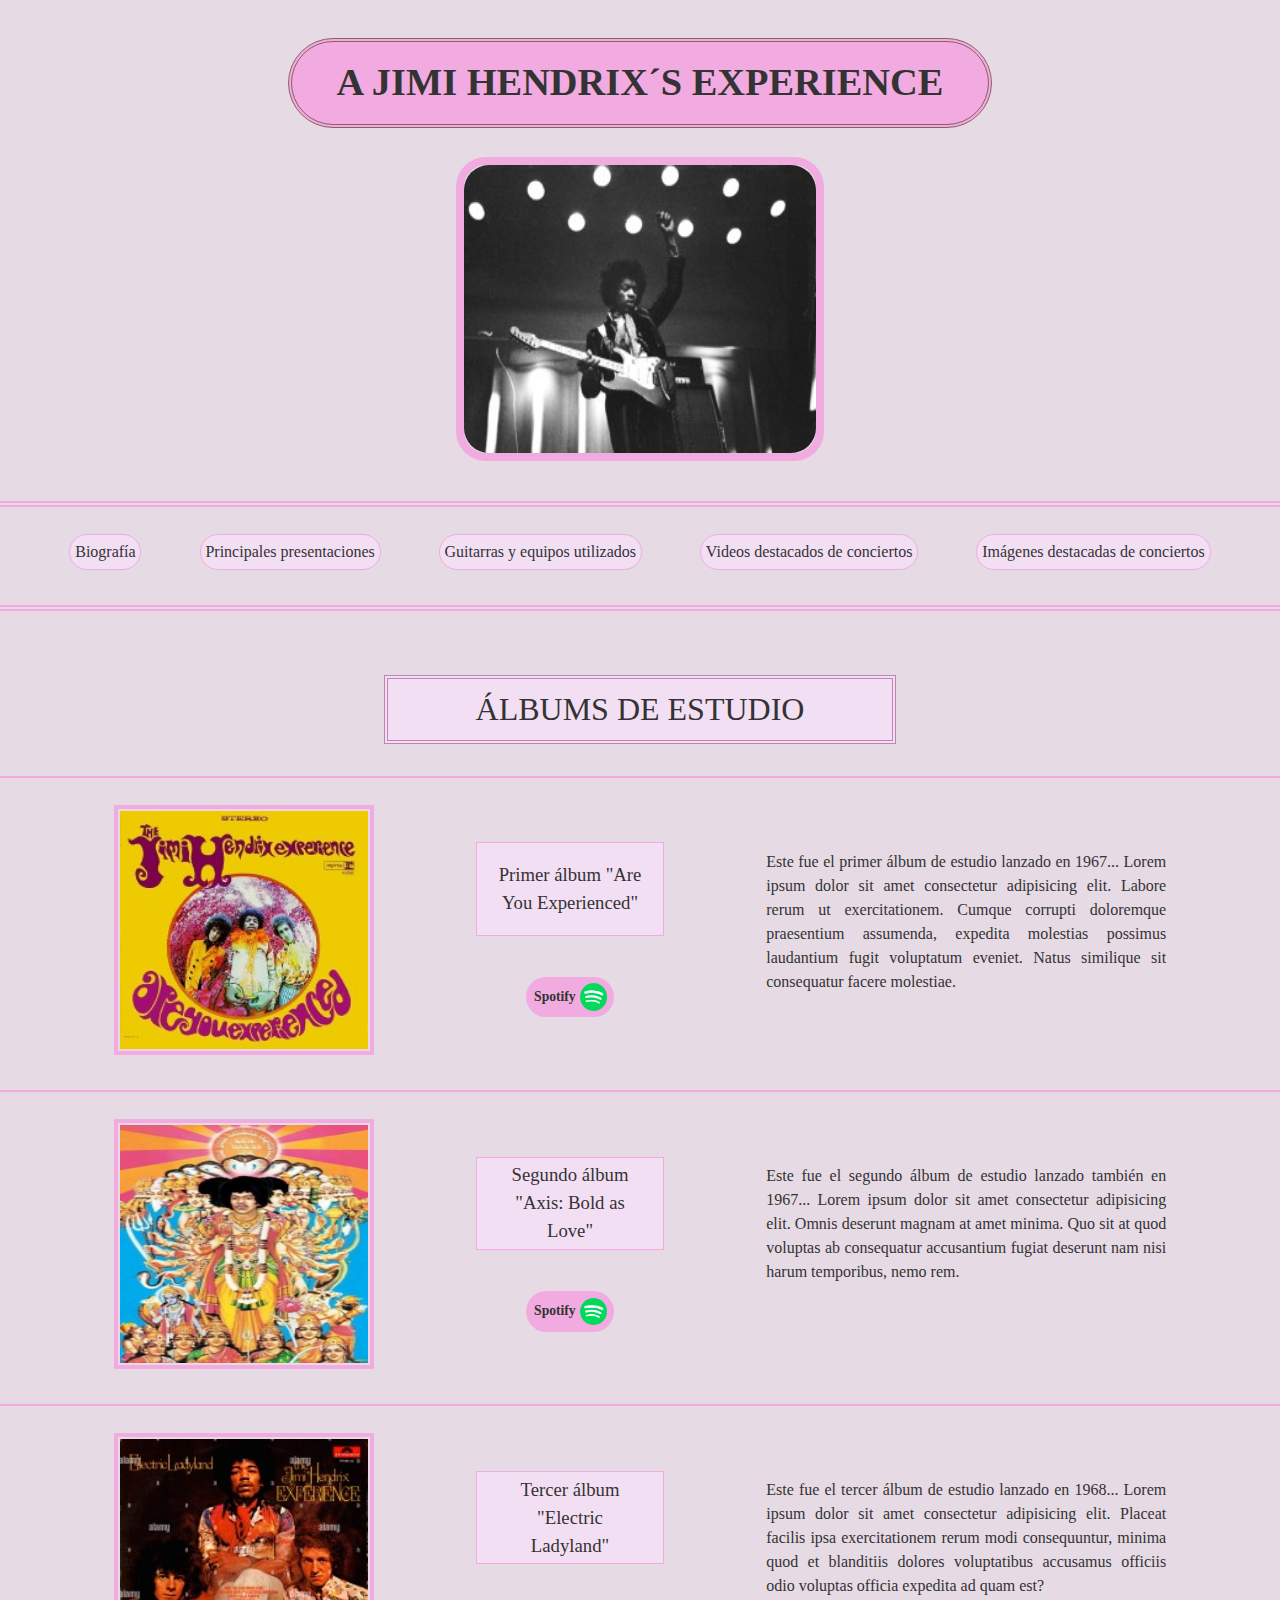
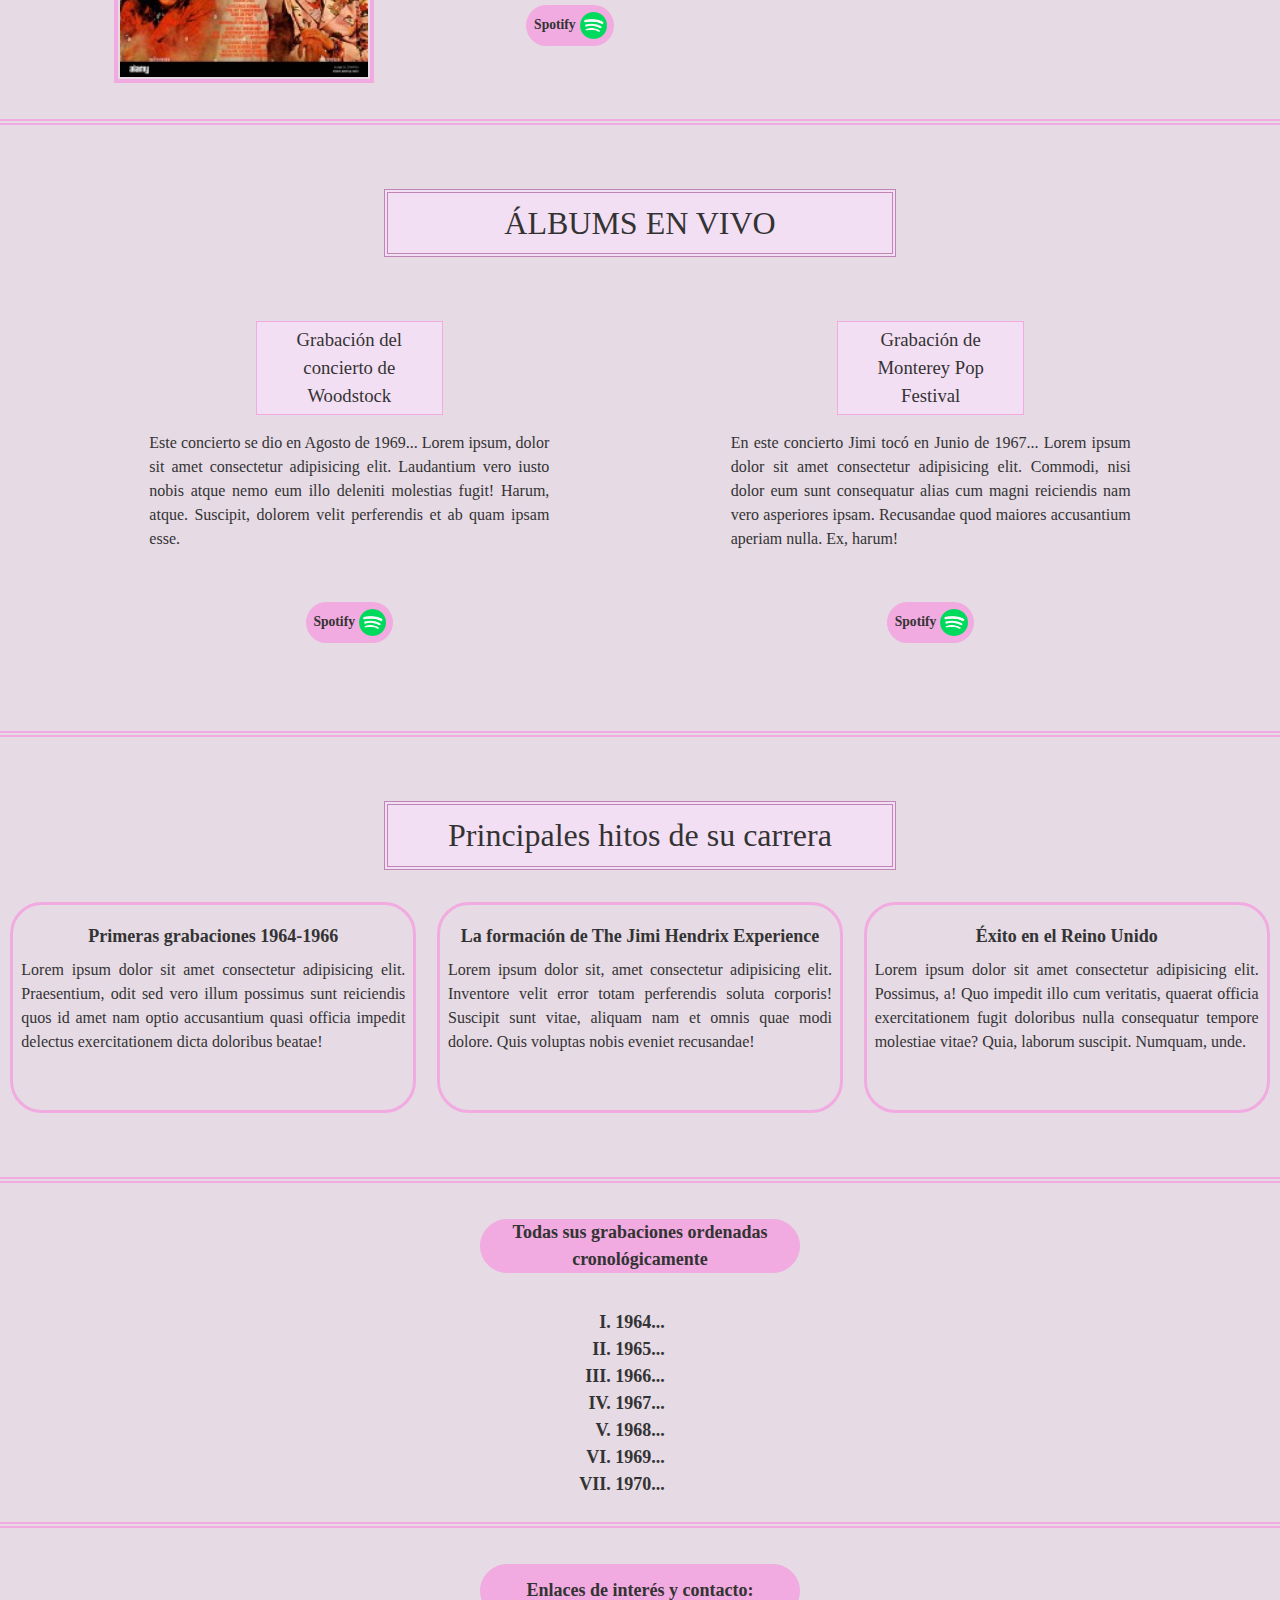
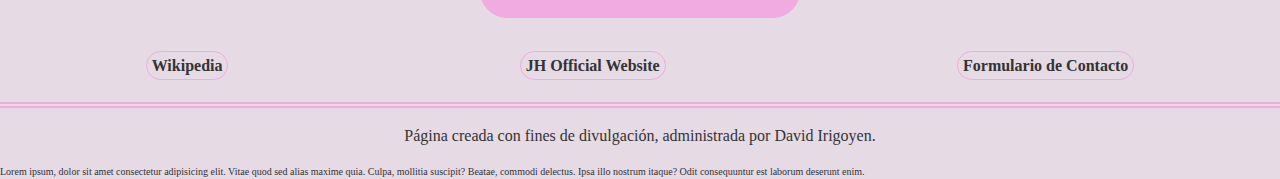
==== commit 668a169a: "versión preliminar" ====
--- a/index.html
+++ b/index.html
@@ -22,7 +22,7 @@
             <div class="imagenprincipal">
                 <img id="hendrixhel" src="Jimi-Hendrix-1967-Helsinki 2.jpg" />
                 <div class="imgcontent">
-                    <h3>Jimi Hendrix on Helsinski in 1967</h3>
+                    <h3>On stage at Helsinski, 1967</h3>
                 </div>
             </div>
         </div>
@@ -227,7 +227,7 @@
 
 <footer>
     
-    <h5 class="title3">Enlaces de interés y Contacto</h5>
+    <h5 class="title3">Enlaces de interés y contacto:</h5>
        
     <div class="enlacesdeinteres">
         <span> 
--- a/styles.css
+++ b/styles.css
@@ -1,7 +1,7 @@
 body {
     font-family: 'Lucida Sans', 'Lucida Sans Regular', 'Lucida Grande', 'Lucida Sans Unicode', Geneva, Verdana, sans-serif;
     margin: 0;
-    background-color: rgb(243, 223, 243);
+    background-color: rgb(230, 218, 229);
   }
 
 header, main, footer {
@@ -10,7 +10,7 @@
 }
 
 header {
-    background-color: rgb(243, 223, 243);
+    background-color: rgb(230, 218, 229);
 }
 
 button {
@@ -35,7 +35,8 @@
 .ramas {
     border: 1px solid rgb(241, 171, 224);
     padding: 0.3em;
-    border-radius: 50px ;
+    border-radius: 50px;
+    background-color: rgb(243, 223, 243);
 }
 
 .ramas:hover {
@@ -92,7 +93,7 @@
 }
 
 .albumsestudio {
-    background-color: rgb(243, 223, 243);
+    background-color: rgb(230, 218, 229);
     padding: 0.7em;
     display: flex;
     flex-direction: row;
@@ -159,7 +160,8 @@
 
 .hito {
     border: 0.2em solid rgb(241, 171, 224);
-    background-color: rgb(241, 171, 224);
+    border-radius: 2em;
+    background-color: rgb(230, 218, 229);
     display: flex;
     flex-direction: column;
     justify-content: space-evenly;
@@ -181,7 +183,7 @@
 }
 
 .hito:hover {
-    border: 0.2em solid rgb(241, 171, 224);
+    border: 0.2em dotted rgb(241, 171, 224);
     border-radius: 2em;
     background-color: rgb(243, 223, 243);
         
@@ -234,7 +236,7 @@
 
 #ramasflex {
     margin-top: 0em;
-    background-color: rgb(243, 223, 243);
+    background-color: rgb(230, 218, 229);
     padding: 0.7em;    
     display: flex;
     justify-content: space-evenly;
@@ -242,7 +244,7 @@
 }
 
 #title1 {
-    font-size: 1.5em;
+    font-size: 1.5vw;
     border: 4px double rgb(138, 96, 96);
     border-radius: 50px;
     width: 55vw;
